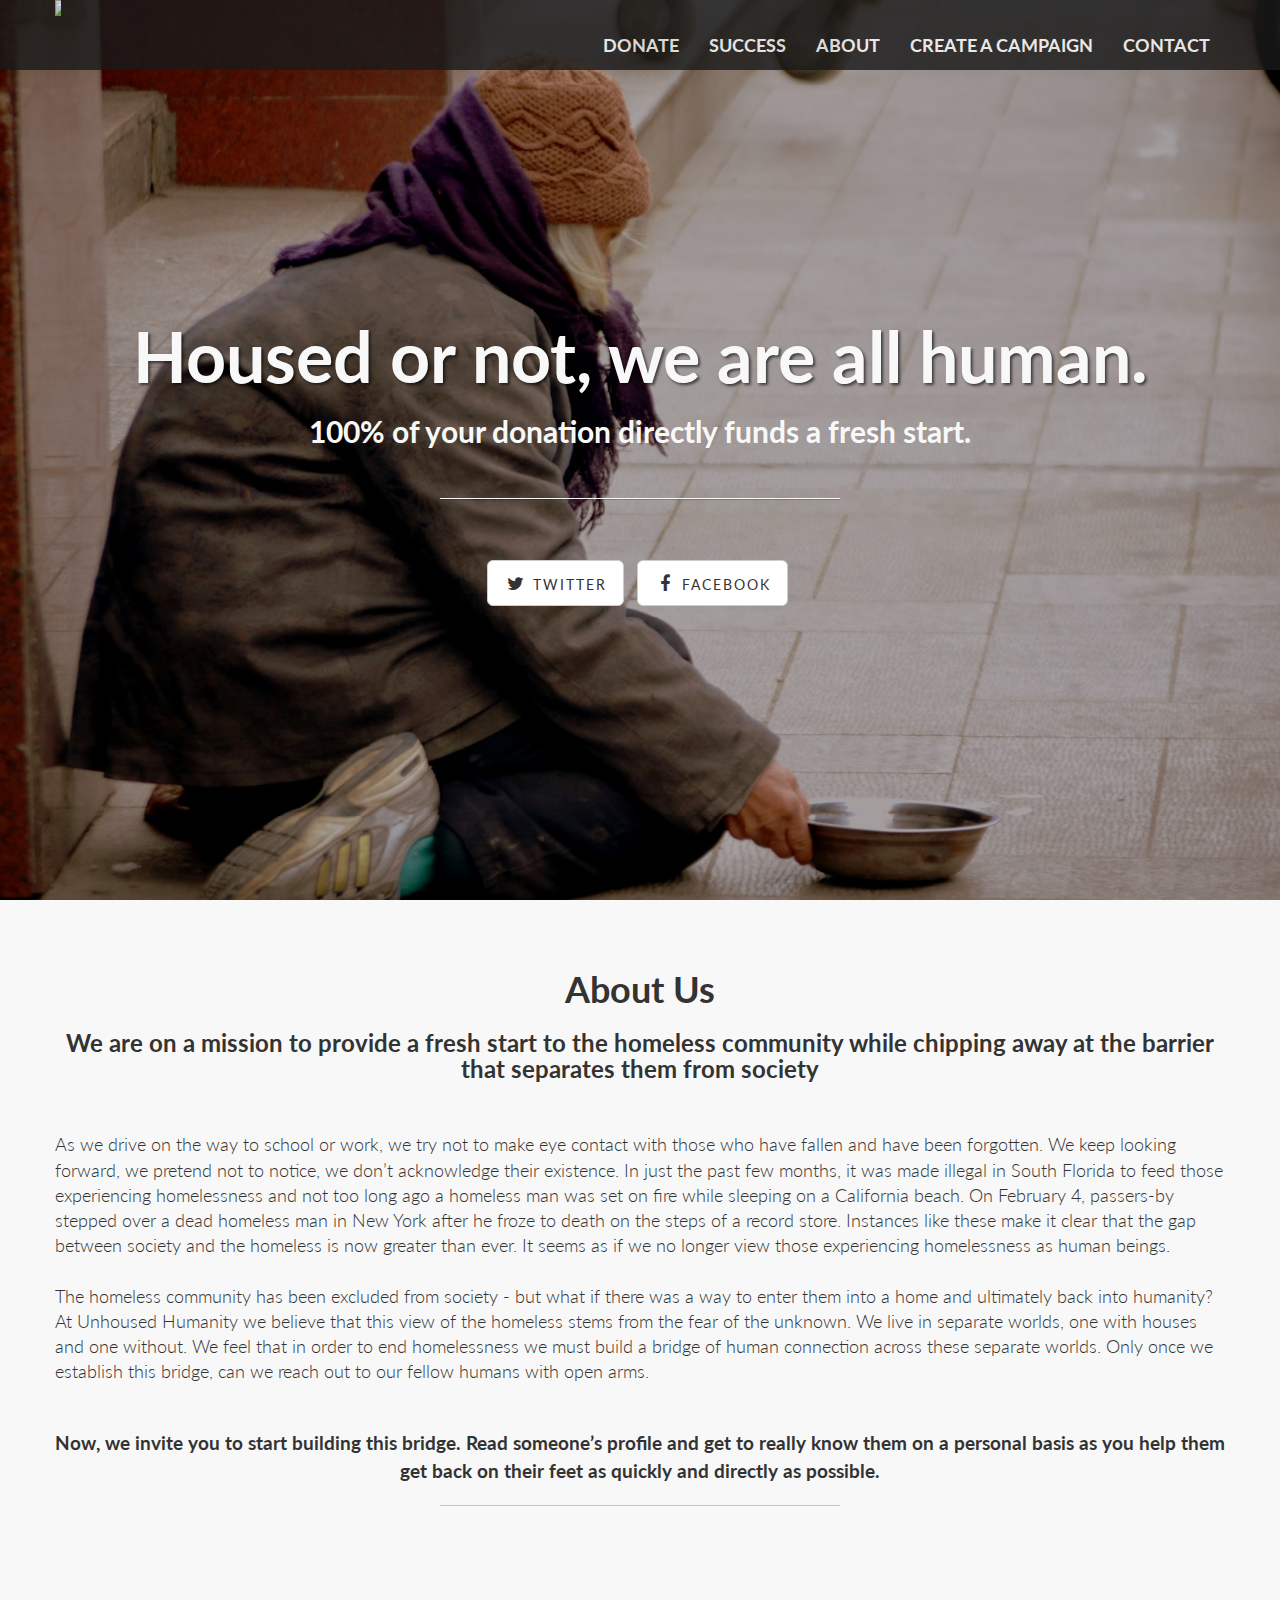
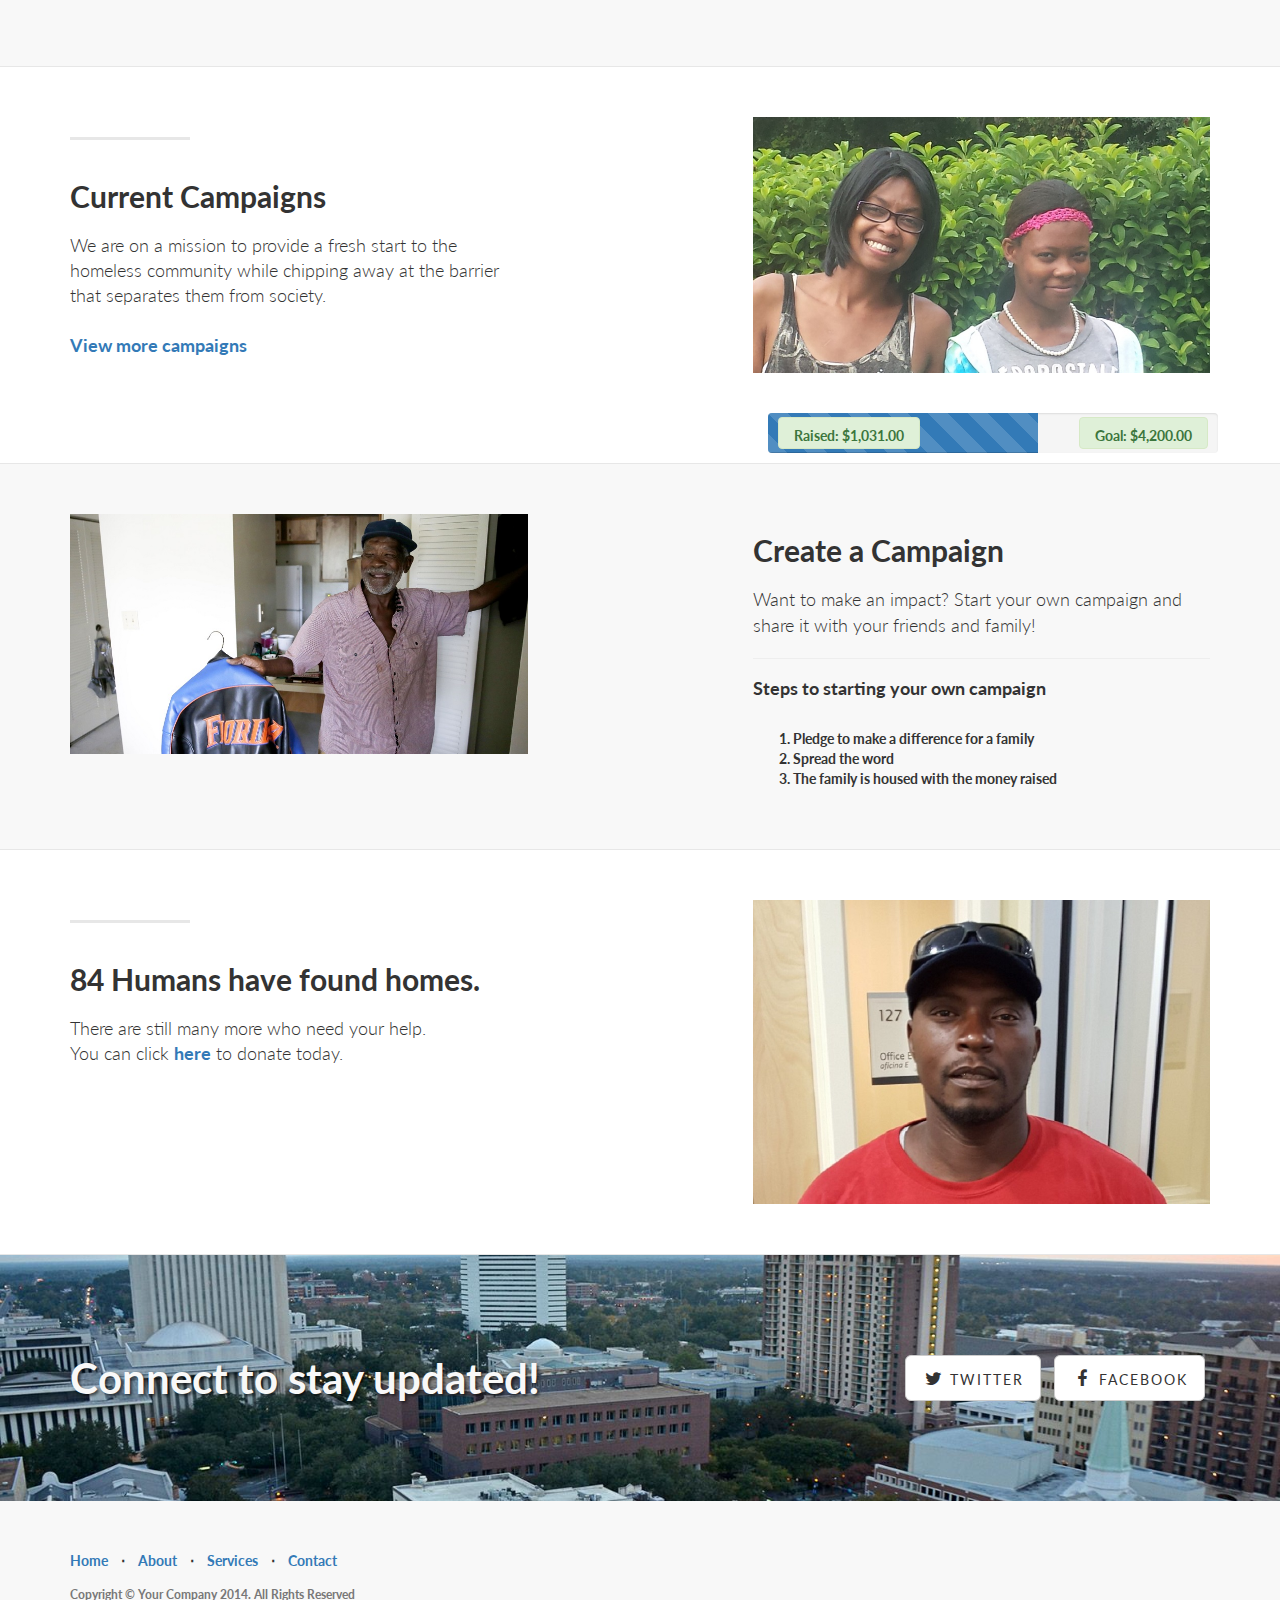
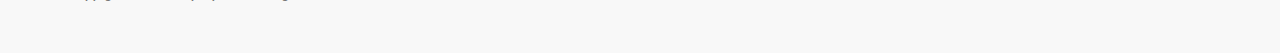
==== index.html @ 98290206 "added success stories page" ====
<!DOCTYPE html>
<html lang="en">

<head>

    <meta charset="utf-8">
    <meta http-equiv="X-UA-Compatible" content="IE=edge">
    <meta name="viewport" content="width=device-width, initial-scale=1">
    <meta name="description" content="">
    <meta name="author" content="">

    <title>Unhoused Humanity</title>
	<link rel="icon" type="image/png" href="img/unhousedlogo.png">
    <!-- Bootstrap Core CSS -->
    <link href="css/bootstrap.min.css" rel="stylesheet">

    <!-- Custom CSS -->
    <link href="css/landing-page.css" rel="stylesheet">

    <!-- Custom Fonts -->
    <link href="font-awesome/css/font-awesome.min.css" rel="stylesheet" type="text/css">
    <link href="http://fonts.googleapis.com/css?family=Lato:300,400,700,300italic,400italic,700italic" rel="stylesheet" type="text/css">

    <!-- HTML5 Shim and Respond.js IE8 support of HTML5 elements and media queries -->
    <!-- WARNING: Respond.js doesn't work if you view the page via file:// -->
    <!--[if lt IE 9]>
        <script src="https://oss.maxcdn.com/libs/html5shiv/3.7.0/html5shiv.js"></script>
        <script src="https://oss.maxcdn.com/libs/respond.js/1.4.2/respond.min.js"></script>
    <![endif]-->

</head>

<body>

	<!-- Navigation -->
    <nav class="navbar navbar-default navbar-fixed-top topnav" role="navigation">
        <div class="container topnav">
            <!-- Brand and toggle get grouped for better mobile display -->
            <div class="navbar-header">
                <button type="button" class="navbar-toggle" data-toggle="collapse" data-target="#bs-example-navbar-collapse-1">
                    <span class="sr-only">Toggle navigation</span>
                    <span class="icon-bar"></span>
                    <span class="icon-bar"></span>
                    <span class="icon-bar"></span>
                </button>
                <a class="navbar-brand topnav" href="index.html"><img src="http://static1.squarespace.com/static/54d7d32be4b0ff7e52fd380f/t/564947a6e4b08e2c06f5555e/1459291322052/?format=400w" width="40%" height="auto"/></a>
            </div>
            <!-- Collect the nav links, forms, and other content for toggling -->
            <div class="collapse navbar-collapse" id="bs-example-navbar-collapse-1">
                <ul class="nav navbar-nav navbar-right">
                    <li>
                        <a href="NFPform.html" target="_blank">DONATE</a>
                    </li>
					<li>
                        <a href="successstories.html">SUCCESS</a>
                    </li>
					<li>
                        <a href="#about">ABOUT</a>
                    </li>
                    <li>
                        <a href="#campaigns">CREATE A CAMPAIGN</a>
                    </li>
                    <li>
                        <a href="#contact">CONTACT</a>
                    </li>
                </ul>
            </div>
            <!-- /.navbar-collapse -->
        </div>
        <!-- /.container -->
    </nav>

    <!-- Header -->
    <div class="intro-header">
        <div class="container">

            <div class="row">
                <div class="col-lg-12">
                    <div class="intro-message"><br /><br />
                        <h1>Housed or not, we are all human.</h1>
						<h2>100% of your donation directly funds a fresh start.
                        </h2>
						<br />
                        <hr class="intro-divider"><br /><br />
                        <ul class="list-inline intro-social-buttons">
                            <li>
                                <a href="https://twitter.com/unhousedhumans" target="_blank" class="btn btn-default btn-lg"><i class="fa fa-twitter fa-fw"></i> <span class="network-name">Twitter</span></a>
                            </li>
                            <li>
                                <a href="https://www.facebook.com/unhousedhumanity" target="_blank" class="btn btn-default btn-lg"><i class="fa fa-facebook fa-fw"></i> <span class="network-name">Facebook</span></a>
                            </li>

                        </ul>
                    </div>
                </div>
            </div>

        </div>
        <!-- /.container -->

    </div>
    <!-- /.intro-header -->

    <!-- Page Content -->

	<section id="about">
	<div class="content-section-a">
		<div class="container">
			<div class="row">
				<center>
						<h1 class="section-heading">About Us</h1>

							<h3>We are on a mission to provide a fresh start to the homeless community while chipping away at the barrier that separates them from society</h3>
				</center>
						<br /><br />
						<p class="lead">
						As we drive on the way to school or work, we try not to make eye contact with those who have fallen and have been forgotten. We keep looking forward, we pretend not to notice, we don’t acknowledge their existence.

						 In just the past few months, it was made illegal in South Florida to feed those experiencing homelessness and not too long ago a homeless man was set on fire while sleeping on a California beach. On February 4, passers-by stepped over a dead homeless man in New York after he froze to death on the steps of a record store.

						Instances like these make it clear that the gap between society and the homeless is now greater than ever. It seems as if we no longer view those experiencing homelessness as human beings.
						<br /><br />
						The homeless community has been excluded from society - but what if there was a way to enter them into a home and ultimately back into humanity?

						At Unhoused Humanity we believe that this view of the homeless stems from the fear of the unknown. We live in separate worlds, one with houses and one without. We feel that in order to end homelessness we must build a bridge of human connection across these separate worlds. Only once we establish this bridge, can we reach out to our fellow humans with open arms.
						<br /><br /><center>
						<b style="font-size:19px;">Now, we invite you to start building this bridge. Read someone’s profile and get to really know them on a personal basis as you help them get back on their feet as quickly and directly as possible.</b>
						<hr class="intro-divider"><br /><br />
					</p>
			<br /><br />
			</div>
		</div>
	</div>
	</section>


    <div class="content-section-b">
        <div class="container">
            <div class="row">
                <div class="col-lg-5 col-sm-6">
                    <hr class="section-heading-spacer">
                    <div class="clearfix"></div>
                    <h2 class="section-heading">Current Campaigns</h2>
                    <p class="lead">We are on a mission to provide a fresh start to the homeless community while chipping away at the barrier that separates them from society. <a href="http://unhousedhumanity.tumblr.com/" target="_blank"><br><br><b>View more campaigns</b></a></p>
                </div>
                <div class="col-lg-5 col-lg-offset-2 col-sm-6">
					<!-- progress bar -->
                    <img class="img-responsive" src="img/daughter.jpg" alt="">
					<br> <br>
					<div class="container">
					<div class="progress progress-striped active">

					  <p class="alert alert-success raised"><strong>Raised: $1,031.00</strong></p>

					  <p class="alert alert-success goal"><strong>Goal: $4,200.00</strong></p>

					  <div class="progress-bar" role="progressbar" aria-valuenow="60" aria-valuemin="0" aria-valuemax="100" style="width: 60%;">
						<span class="sr-only">60% Complete</span>
					  </div>
					</div>
					</div>
					<!-- end progress bar -->

                </div>
            </div>

        </div>
        <!-- /.container -->

    </div>
    <!-- /.content-section-a -->

  <section id="campaigns">

    <div class="content-section-a">

        <div class="container">

            <div class="row">
                <div class="col-lg-5 col-lg-offset-1 col-sm-push-6  col-sm-6">
                    <div class="clearfix"></div>
                    <h2 class="section-heading">Create a Campaign</h2>
                    <p class="lead">Want to make an impact?  Start your own campaign and share it with your friends and family!</p>
                    <hr>
                    <h4> Steps to starting your own campaign</h4>
                      <br />
                    <ol>
                      <li>
                        Pledge to make a difference for a family
                      </li>
                      <li>
                        Spread the word
                      </li>
                      <li>
                        The family is housed with the money raised
                      </li>
                    </ol>

                </div>
                <div class="col-lg-5 col-sm-pull-6  col-sm-6">
                    <img class="img-responsive" src="img/unhoused.jpg" alt="" width="100%">
                </div>
            </div>

        </div>
        <!-- /.container -->

    </div>
    <!-- /.content-section-b -->

  </section>

    <div class="content-section-b">

        <div class="container">

            <div class="row">
                <div class="col-lg-5 col-sm-6">
                    <hr class="section-heading-spacer">
                    <div class="clearfix"></div>
                    <h2 class="section-heading">84 Humans have found homes.</h2>
                    <p class="lead">There are still many more who need your help. <br> You can click <a href="NFPform.html" target="_blank"><b>here</b></a> to donate today. </a></p>
                </div>
                <div class="col-lg-5 col-lg-offset-2 col-sm-6">
                    <img class="img-responsive" src="img/mike.jpg" alt="">
                </div>
            </div>

        </div>
        <!-- /.container -->

    </div>
    <!-- /.content-section-a -->

	<a  name="contact"></a>
    <div class="banner">

        <div class="container">

            <div class="row">
                <div class="col-lg-6">
                    <h2>Connect to stay updated!</h2>
                </div>
                <div class="col-lg-6">
                    <ul class="list-inline banner-social-buttons">
                        <li>
                            <a href="https://twitter.com/unhousedhumans" target="_blank" class="btn btn-default btn-lg"><i class="fa fa-twitter fa-fw"></i> <span class="network-name">Twitter</span></a>
                        </li>
                        <li>
                            <a href="https://www.facebook.com/unhousedhumanity" target="_blank" class="btn btn-default btn-lg"><i class="fa fa-facebook fa-fw"></i> <span class="network-name">Facebook</span></a>
                        </li>

                    </ul>
                </div>
            </div>

        </div>
        <!-- /.container -->

    </div>
    <!-- /.banner -->

    <!-- Footer -->
    <footer>
        <div class="container">
            <div class="row">
                <div class="col-lg-12">
                    <ul class="list-inline">
                        <li>
                            <a href="#">Home</a>
                        </li>
                        <li class="footer-menu-divider">&sdot;</li>
                        <li>
                            <a href="#about">About</a>
                        </li>
                        <li class="footer-menu-divider">&sdot;</li>
                        <li>
                            <a href="#services">Services</a>
                        </li>
                        <li class="footer-menu-divider">&sdot;</li>
                        <li>
                            <a href="#contact">Contact</a>
                        </li>
                    </ul>
                    <p class="copyright text-muted small">Copyright &copy; Your Company 2014. All Rights Reserved</p>
                </div>
            </div>
        </div>
    </footer>

    <!-- jQuery -->
    <script src="js/jquery.js"></script>

    <!-- Bootstrap Core JavaScript -->
    <script src="js/bootstrap.min.js"></script>

</body>

</html>
---- css/landing-page.css ----
/*!
 * Start Bootstrap - Landing Page Bootstrap Theme (http://startbootstrap.com)
 * Code licensed under the Apache License v2.0.
 * For details, see http://www.apache.org/licenses/LICENSE-2.0.
 */

body,
html {
    width: 100%;
    height: 100%;
}

body,
h1,
h2,
h3,
h4,
h5,
h6 {
    font-family: "Lato","Helvetica Neue",Helvetica,Arial,sans-serif;
    font-weight: 700;
}


/* progress bar code */
.progress {
  position: absolute;
  height:40px;
  width: 450px;
}
.raised {
  position:absolute;
  margin: auto;
  line-height: 5px;
  box-sizing: border-box;
  height:10px;
  left:10px;
  top:4px;
}
.goal {
  position:absolute;
  margin: auto;
  line-height: 5px;
  box-sizing: border-box;
  height: 10px;
  right:10px;
  top:4px;
}
/*end progress bar code*/

.navbar-default {
    background-color: #1A1A1A !important;
    border-color: #1A1A1A !important;
    height: 70px !important;
	margin-bottom: 30px;
	opacity: .8;
	color: #fff;
	text-transform: uppercase;
}

.navbar-brand {
    float: left;
    height: 50px;
    padding: 0px !important;
    font-size: 18px;
    line-height: 20px;
}

.navbar-default .navbar-nav>li>a {
    color: #fff;
	font-size: 18px;
	margin-top: 20px;
}

.topnav {
    font-size: 14px;
}

.lead {
    font-size: 18px;
    font-weight: 300;
}

.intro-header {
    padding-top: 50px; /* If you're making other pages, make sure there is 50px of padding to make sure the navbar doesn't overlap content! */
    padding-bottom: 50px;
    text-align: center;
    color: #f8f8f8;
	/*width: 100% !important;*/
	height: 100%;
	background: url('../img/unhousedintro.png') no-repeat center center;
    background-size: 110%;
}


.intro-message {
    position: relative;
    padding-top: 20%;
    padding-bottom: 20%;
}

.intro-message > h1 {
    margin: 0;
    text-shadow: 2px 2px 3px rgba(0,0,0,0.6);
    font-size: 5em;
}

.intro-divider {
    width: 400px;
    border-top: 1px solid #f8f8f8;
    border-bottom: 1px solid rgba(0,0,0,0.2);
}

.intro-message > h3 {
    text-shadow: 2px 2px 3px rgba(0,0,0,0.6);
}

@media(max-width:767px) {
    .intro-message {
        padding-bottom: 15%;
    }

    .intro-message > h1 {
        font-size: 3em;
    }

    ul.intro-social-buttons > li {
        display: block;
        margin-bottom: 20px;
        padding: 0;
    }

    ul.intro-social-buttons > li:last-child {
        margin-bottom: 0;
    }

    .intro-divider {
        width: 100%;
    }
}

.network-name {
    text-transform: uppercase;
    font-size: 14px;
    font-weight: 400;
    letter-spacing: 2px;
}

.content-section-a {
    padding: 50px 0;
    background-color: #f8f8f8;
}

.content-section-b {
    padding: 50px 0;
    border-top: 1px solid #e7e7e7;
    border-bottom: 1px solid #e7e7e7;
}

.section-heading {
    margin-bottom: 20px;
}

.section-heading-spacer {
    float: left;
    width: 120px;
    border-top: 3px solid #e7e7e7;
}

.banner {
    padding: 100px 0;
    color: #f8f8f8;
    background: url(../img/love-tallahassee.jpg) no-repeat center center;
    background-size: cover;
}

.banner h2 {
    margin: 0;
    text-shadow: 2px 2px 3px rgba(0,0,0,0.6);
    font-size: 3em;
}

.banner ul {
    margin-bottom: 0;
}

.banner-social-buttons {
    float: right;
    margin-top: 0;
}

@media(max-width:1199px) {
    ul.banner-social-buttons {
        float: left;
        margin-top: 15px;
    }
}

@media(max-width:767px) {
    .banner h2 {
        margin: 0;
        text-shadow: 2px 2px 3px rgba(0,0,0,0.6);
        font-size: 3em;
    }

    ul.banner-social-buttons > li {
        display: block;
        margin-bottom: 20px;
        padding: 0;
    }

    ul.banner-social-buttons > li:last-child {
        margin-bottom: 0;
    }
}

footer {
    padding: 50px 0;
    background-color: #f8f8f8;
}

p.copyright {
    margin: 15px 0 0;
}
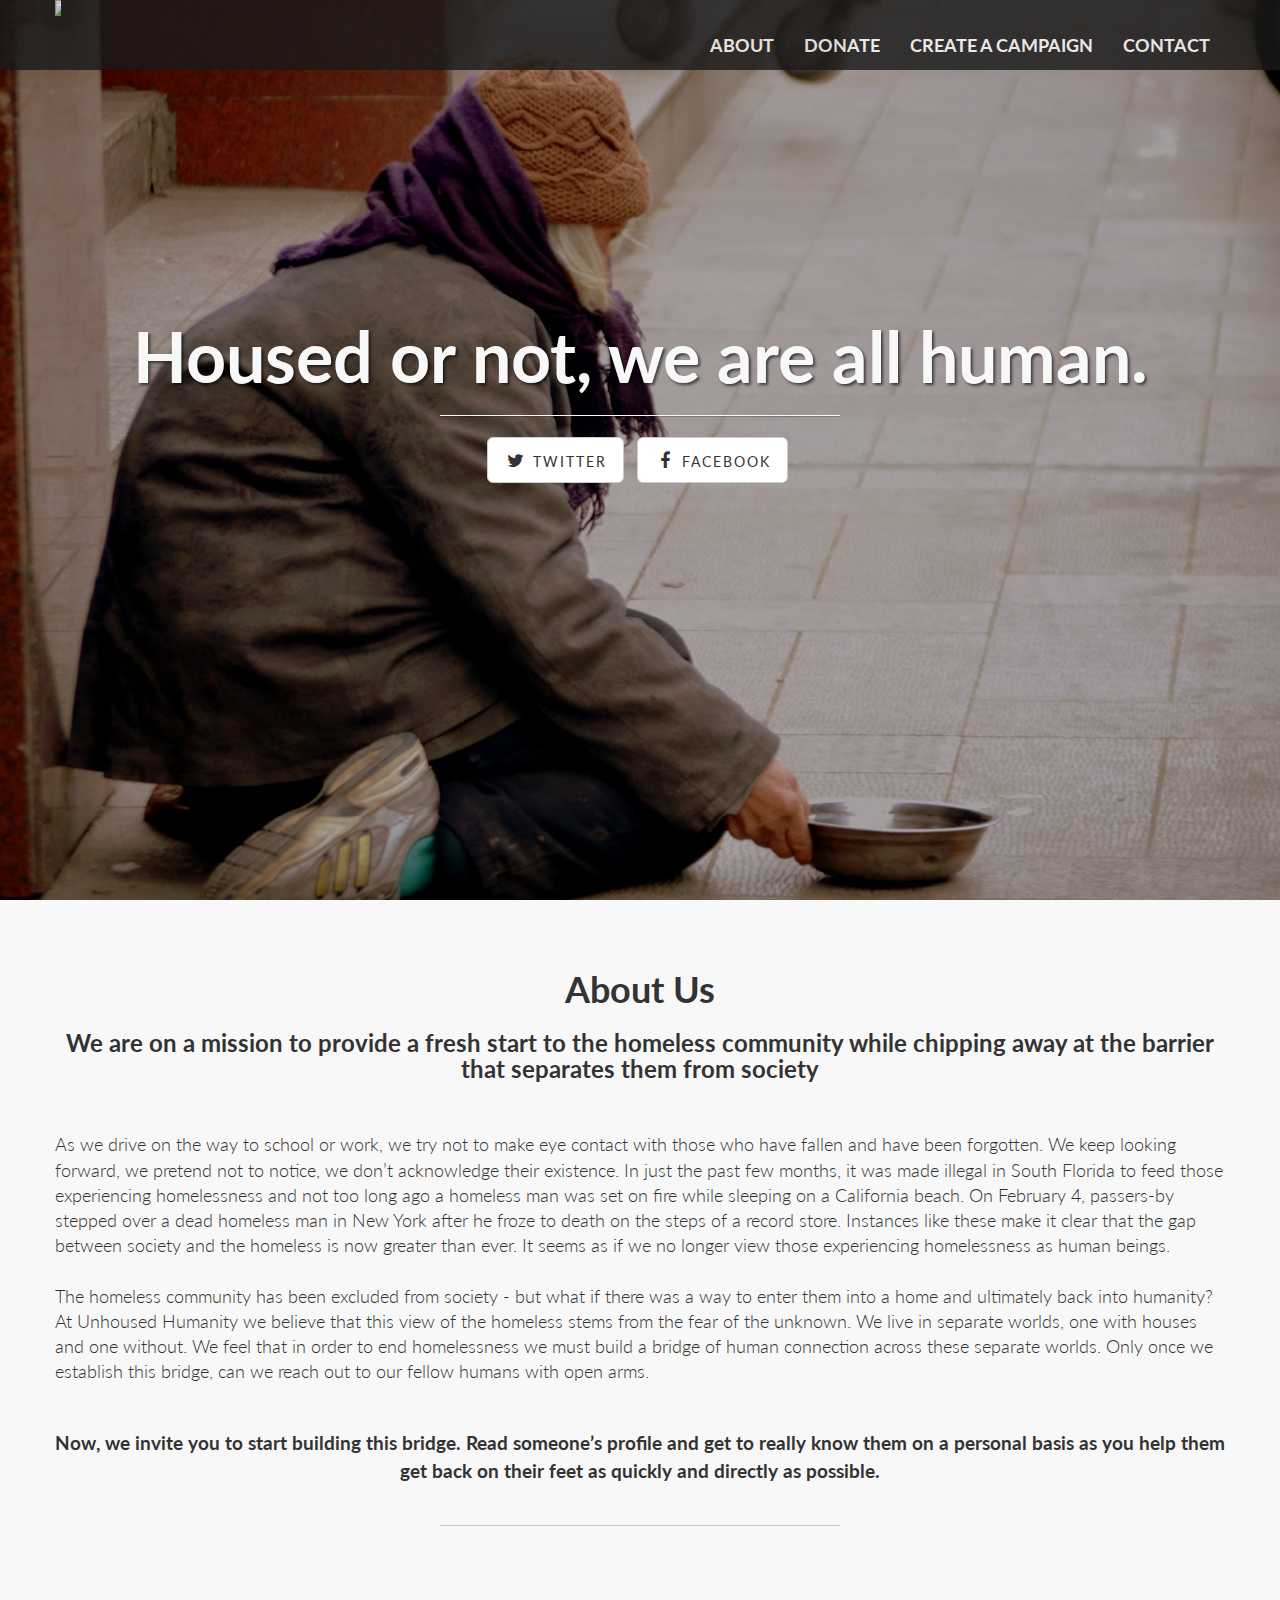
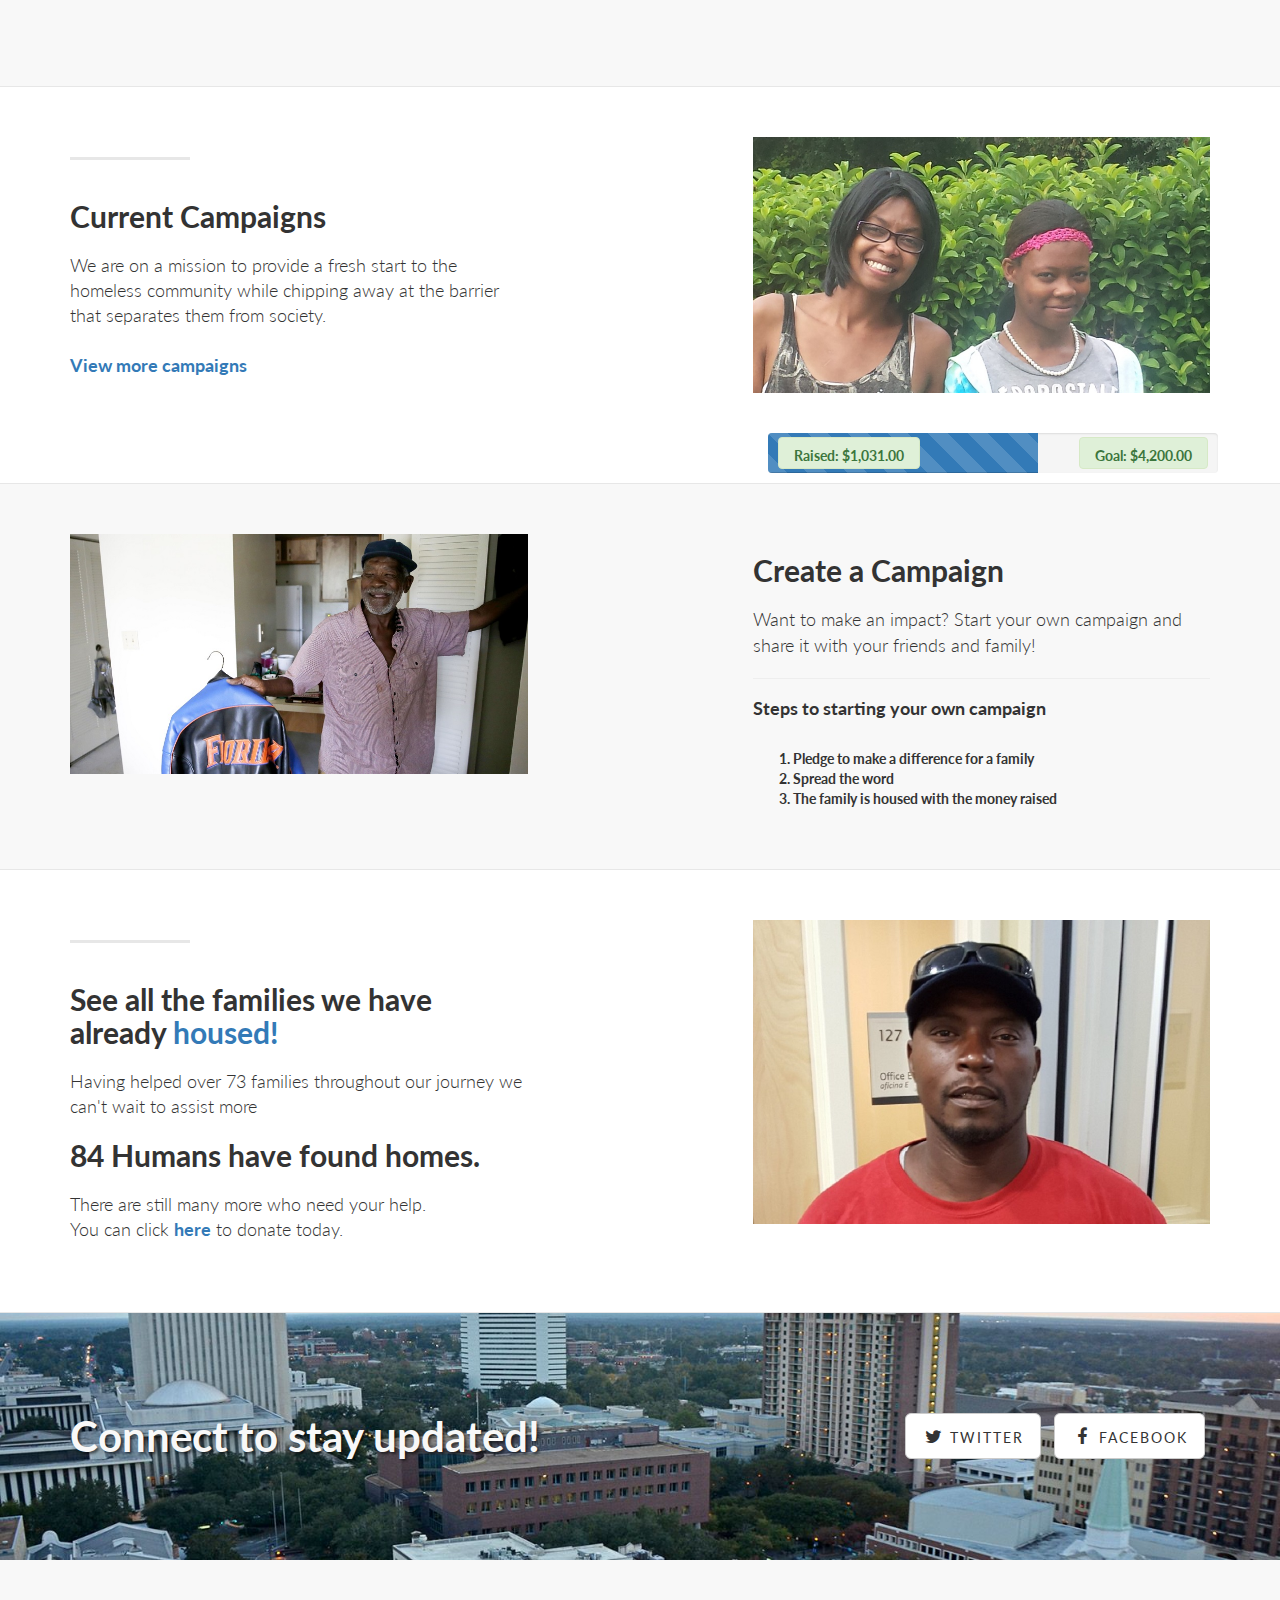
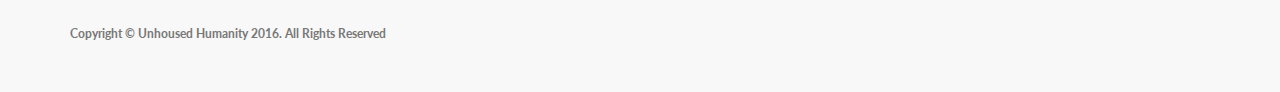
==== commit 52993f49: "commiitttt" ====
--- a/index.html
+++ b/index.html
@@ -32,7 +32,7 @@
 
 <body>
 
-	<!-- Navigation -->
+    <!-- Navigation -->
     <nav class="navbar navbar-default navbar-fixed-top topnav" role="navigation">
         <div class="container topnav">
             <!-- Brand and toggle get grouped for better mobile display -->
@@ -43,20 +43,17 @@
                     <span class="icon-bar"></span>
                     <span class="icon-bar"></span>
                 </button>
-                <a class="navbar-brand topnav" href="index.html"><img src="http://static1.squarespace.com/static/54d7d32be4b0ff7e52fd380f/t/564947a6e4b08e2c06f5555e/1459291322052/?format=400w" width="40%" height="auto"/></a>
+                <a class="navbar-brand topnav" href="#"><img src="http://static1.squarespace.com/static/54d7d32be4b0ff7e52fd380f/t/564947a6e4b08e2c06f5555e/1459291322052/?format=400w" width="40%" height="auto"/></a>
             </div>
             <!-- Collect the nav links, forms, and other content for toggling -->
             <div class="collapse navbar-collapse" id="bs-example-navbar-collapse-1">
                 <ul class="nav navbar-nav navbar-right">
                     <li>
+                        <a href="#about">ABOUT</a>
+                    </li>
+                    <li>
                         <a href="NFPform.html" target="_blank">DONATE</a>
                     </li>
-					<li>
-                        <a href="successstories.html">SUCCESS</a>
-                    </li>
-					<li>
-                        <a href="#about">ABOUT</a>
-                    </li>
                     <li>
                         <a href="#campaigns">CREATE A CAMPAIGN</a>
                     </li>
@@ -69,6 +66,7 @@
         </div>
         <!-- /.container -->
     </nav>
+
 
     <!-- Header -->
     <div class="intro-header">
@@ -78,10 +76,9 @@
                 <div class="col-lg-12">
                     <div class="intro-message"><br /><br />
                         <h1>Housed or not, we are all human.</h1>
-						<h2>100% of your donation directly funds a fresh start.
-                        </h2>
-						<br />
-                        <hr class="intro-divider"><br /><br />
+                        <h3></h3>
+
+                        <hr class="intro-divider">
                         <ul class="list-inline intro-social-buttons">
                             <li>
                                 <a href="https://twitter.com/unhousedhumans" target="_blank" class="btn btn-default btn-lg"><i class="fa fa-twitter fa-fw"></i> <span class="network-name">Twitter</span></a>
@@ -124,8 +121,9 @@
 
 						At Unhoused Humanity we believe that this view of the homeless stems from the fear of the unknown. We live in separate worlds, one with houses and one without. We feel that in order to end homelessness we must build a bridge of human connection across these separate worlds. Only once we establish this bridge, can we reach out to our fellow humans with open arms.
 						<br /><br /><center>
-						<b style="font-size:19px;">Now, we invite you to start building this bridge. Read someone’s profile and get to really know them on a personal basis as you help them get back on their feet as quickly and directly as possible.</b>
+						<b style="font-size:19px;">Now, we invite you to start building this bridge. Read someone’s profile and get to really know them on a personal basis as you help them get back on their feet as quickly and directly as possible.</b><br /><br />
 						<hr class="intro-divider"><br /><br />
+
 					</p>
 			<br /><br />
 			</div>
@@ -218,6 +216,8 @@
                 <div class="col-lg-5 col-sm-6">
                     <hr class="section-heading-spacer">
                     <div class="clearfix"></div>
+                    <h2 class="section-heading">See all the families we have already <a href="funded_page/index.html" <b> housed!</b></a></h2>
+                    <p class="lead"> Having helped over 73 families throughout our journey we can't wait to assist more</p>
                     <h2 class="section-heading">84 Humans have found homes.</h2>
                     <p class="lead">There are still many more who need your help. <br> You can click <a href="NFPform.html" target="_blank"><b>here</b></a> to donate today. </a></p>
                 </div>
@@ -265,24 +265,8 @@
         <div class="container">
             <div class="row">
                 <div class="col-lg-12">
-                    <ul class="list-inline">
-                        <li>
-                            <a href="#">Home</a>
-                        </li>
-                        <li class="footer-menu-divider">&sdot;</li>
-                        <li>
-                            <a href="#about">About</a>
-                        </li>
-                        <li class="footer-menu-divider">&sdot;</li>
-                        <li>
-                            <a href="#services">Services</a>
-                        </li>
-                        <li class="footer-menu-divider">&sdot;</li>
-                        <li>
-                            <a href="#contact">Contact</a>
-                        </li>
-                    </ul>
-                    <p class="copyright text-muted small">Copyright &copy; Your Company 2014. All Rights Reserved</p>
+                    
+                    <p class="copyright text-muted small">Copyright &copy; Unhoused Humanity 2016. All Rights Reserved</p>
                 </div>
             </div>
         </div>
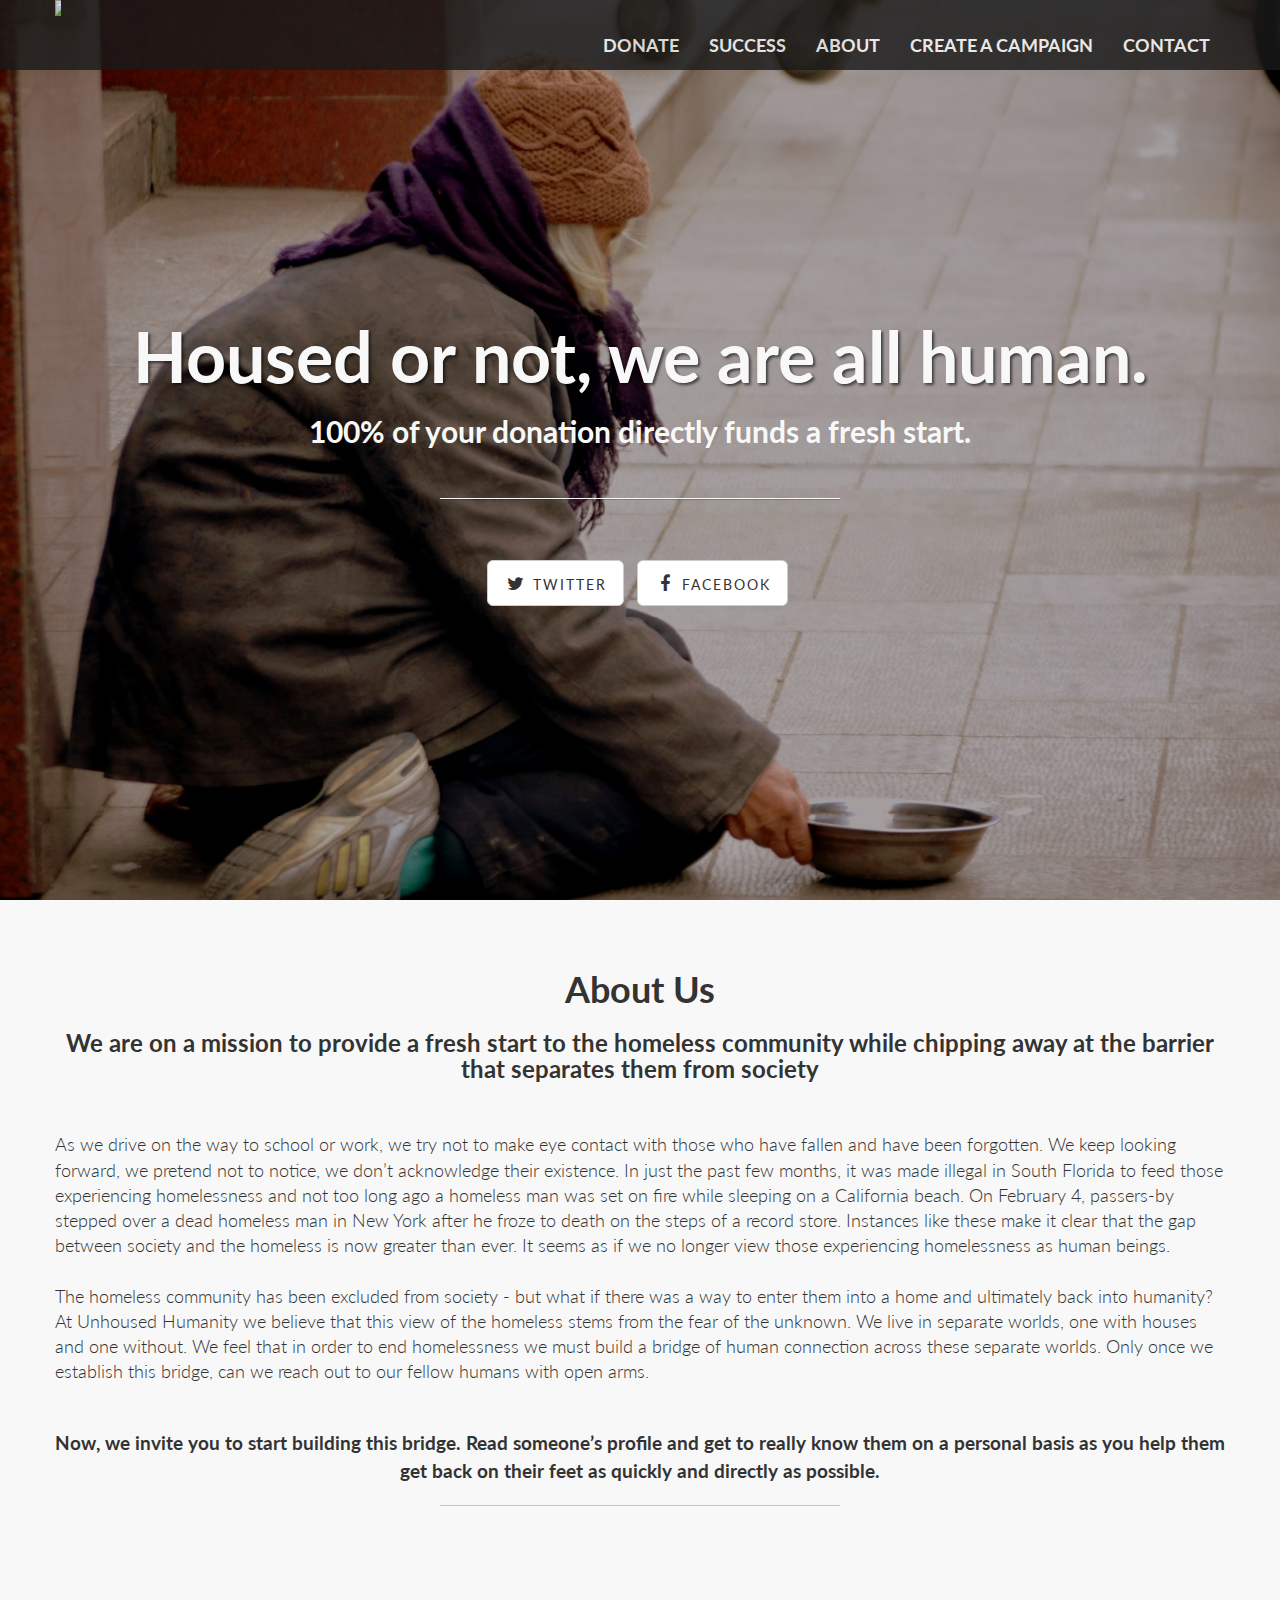
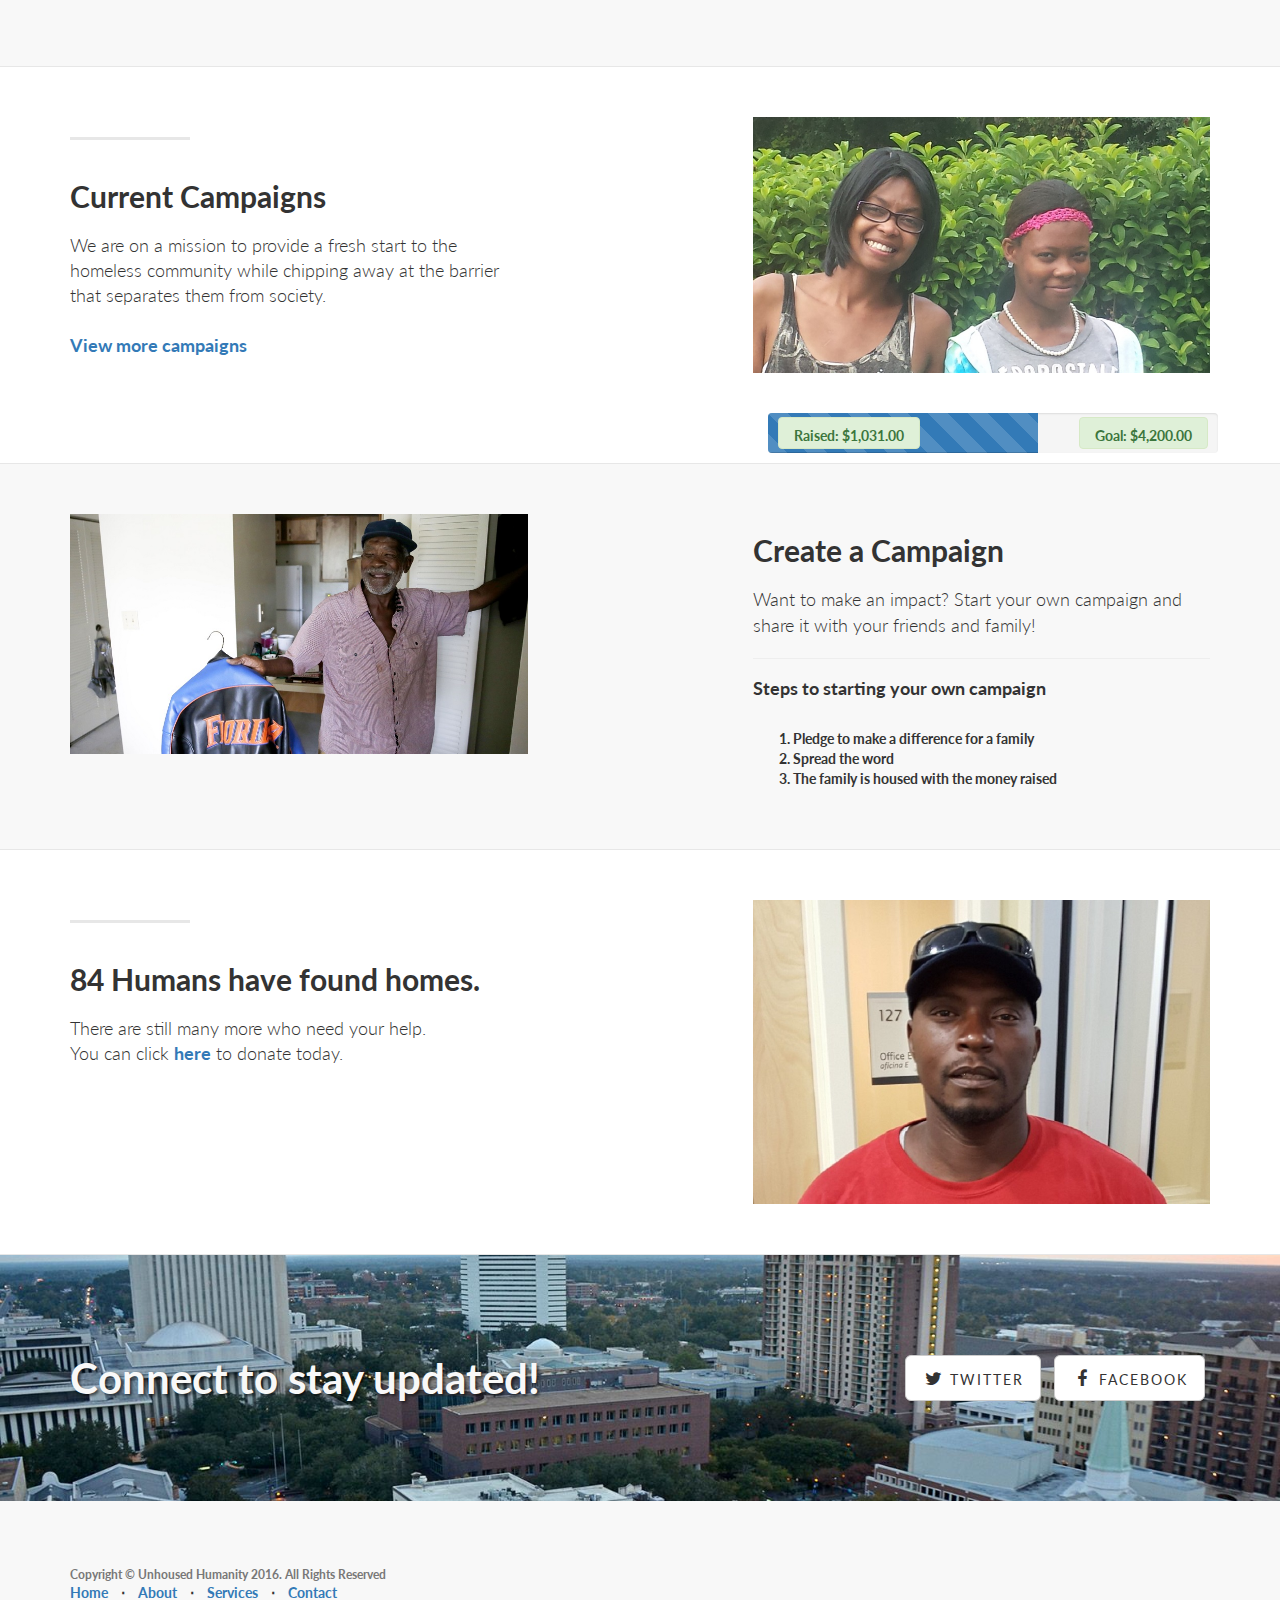
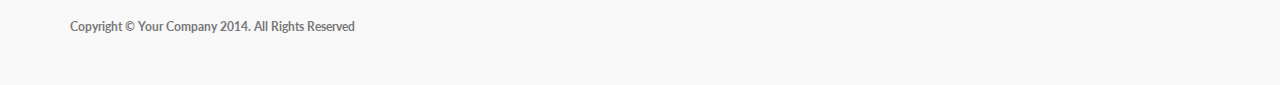
==== commit 6bb8becb: "commiittt" ====
--- a/index.html
+++ b/index.html
@@ -32,7 +32,7 @@
 
 <body>
 
-    <!-- Navigation -->
+	<!-- Navigation -->
     <nav class="navbar navbar-default navbar-fixed-top topnav" role="navigation">
         <div class="container topnav">
             <!-- Brand and toggle get grouped for better mobile display -->
@@ -43,16 +43,19 @@
                     <span class="icon-bar"></span>
                     <span class="icon-bar"></span>
                 </button>
-                <a class="navbar-brand topnav" href="#"><img src="http://static1.squarespace.com/static/54d7d32be4b0ff7e52fd380f/t/564947a6e4b08e2c06f5555e/1459291322052/?format=400w" width="40%" height="auto"/></a>
+                <a class="navbar-brand topnav" href="index.html"><img src="http://static1.squarespace.com/static/54d7d32be4b0ff7e52fd380f/t/564947a6e4b08e2c06f5555e/1459291322052/?format=400w" width="40%" height="auto"/></a>
             </div>
             <!-- Collect the nav links, forms, and other content for toggling -->
             <div class="collapse navbar-collapse" id="bs-example-navbar-collapse-1">
                 <ul class="nav navbar-nav navbar-right">
                     <li>
+                        <a href="NFPform.html" target="_blank">DONATE</a>
+                    </li>
+					<li>
+                        <a href="successstories.html">SUCCESS</a>
+                    </li>
+					<li>
                         <a href="#about">ABOUT</a>
-                    </li>
-                    <li>
-                        <a href="NFPform.html" target="_blank">DONATE</a>
                     </li>
                     <li>
                         <a href="#campaigns">CREATE A CAMPAIGN</a>
@@ -66,7 +69,6 @@
         </div>
         <!-- /.container -->
     </nav>
-
 
     <!-- Header -->
     <div class="intro-header">
@@ -76,9 +78,10 @@
                 <div class="col-lg-12">
                     <div class="intro-message"><br /><br />
                         <h1>Housed or not, we are all human.</h1>
-                        <h3></h3>
-
-                        <hr class="intro-divider">
+						<h2>100% of your donation directly funds a fresh start.
+                        </h2>
+						<br />
+                        <hr class="intro-divider"><br /><br />
                         <ul class="list-inline intro-social-buttons">
                             <li>
                                 <a href="https://twitter.com/unhousedhumans" target="_blank" class="btn btn-default btn-lg"><i class="fa fa-twitter fa-fw"></i> <span class="network-name">Twitter</span></a>
@@ -121,9 +124,8 @@
 
 						At Unhoused Humanity we believe that this view of the homeless stems from the fear of the unknown. We live in separate worlds, one with houses and one without. We feel that in order to end homelessness we must build a bridge of human connection across these separate worlds. Only once we establish this bridge, can we reach out to our fellow humans with open arms.
 						<br /><br /><center>
-						<b style="font-size:19px;">Now, we invite you to start building this bridge. Read someone’s profile and get to really know them on a personal basis as you help them get back on their feet as quickly and directly as possible.</b><br /><br />
+						<b style="font-size:19px;">Now, we invite you to start building this bridge. Read someone’s profile and get to really know them on a personal basis as you help them get back on their feet as quickly and directly as possible.</b>
 						<hr class="intro-divider"><br /><br />
-
 					</p>
 			<br /><br />
 			</div>
@@ -216,8 +218,6 @@
                 <div class="col-lg-5 col-sm-6">
                     <hr class="section-heading-spacer">
                     <div class="clearfix"></div>
-                    <h2 class="section-heading">See all the families we have already <a href="funded_page/index.html" <b> housed!</b></a></h2>
-                    <p class="lead"> Having helped over 73 families throughout our journey we can't wait to assist more</p>
                     <h2 class="section-heading">84 Humans have found homes.</h2>
                     <p class="lead">There are still many more who need your help. <br> You can click <a href="NFPform.html" target="_blank"><b>here</b></a> to donate today. </a></p>
                 </div>
@@ -265,8 +265,26 @@
         <div class="container">
             <div class="row">
                 <div class="col-lg-12">
-                    
+
                     <p class="copyright text-muted small">Copyright &copy; Unhoused Humanity 2016. All Rights Reserved</p>
+                    <ul class="list-inline">
+                        <li>
+                            <a href="#">Home</a>
+                        </li>
+                        <li class="footer-menu-divider">&sdot;</li>
+                        <li>
+                            <a href="#about">About</a>
+                        </li>
+                        <li class="footer-menu-divider">&sdot;</li>
+                        <li>
+                            <a href="#services">Services</a>
+                        </li>
+                        <li class="footer-menu-divider">&sdot;</li>
+                        <li>
+                            <a href="#contact">Contact</a>
+                        </li>
+                    </ul>
+                    <p class="copyright text-muted small">Copyright &copy; Your Company 2014. All Rights Reserved</p>
                 </div>
             </div>
         </div>
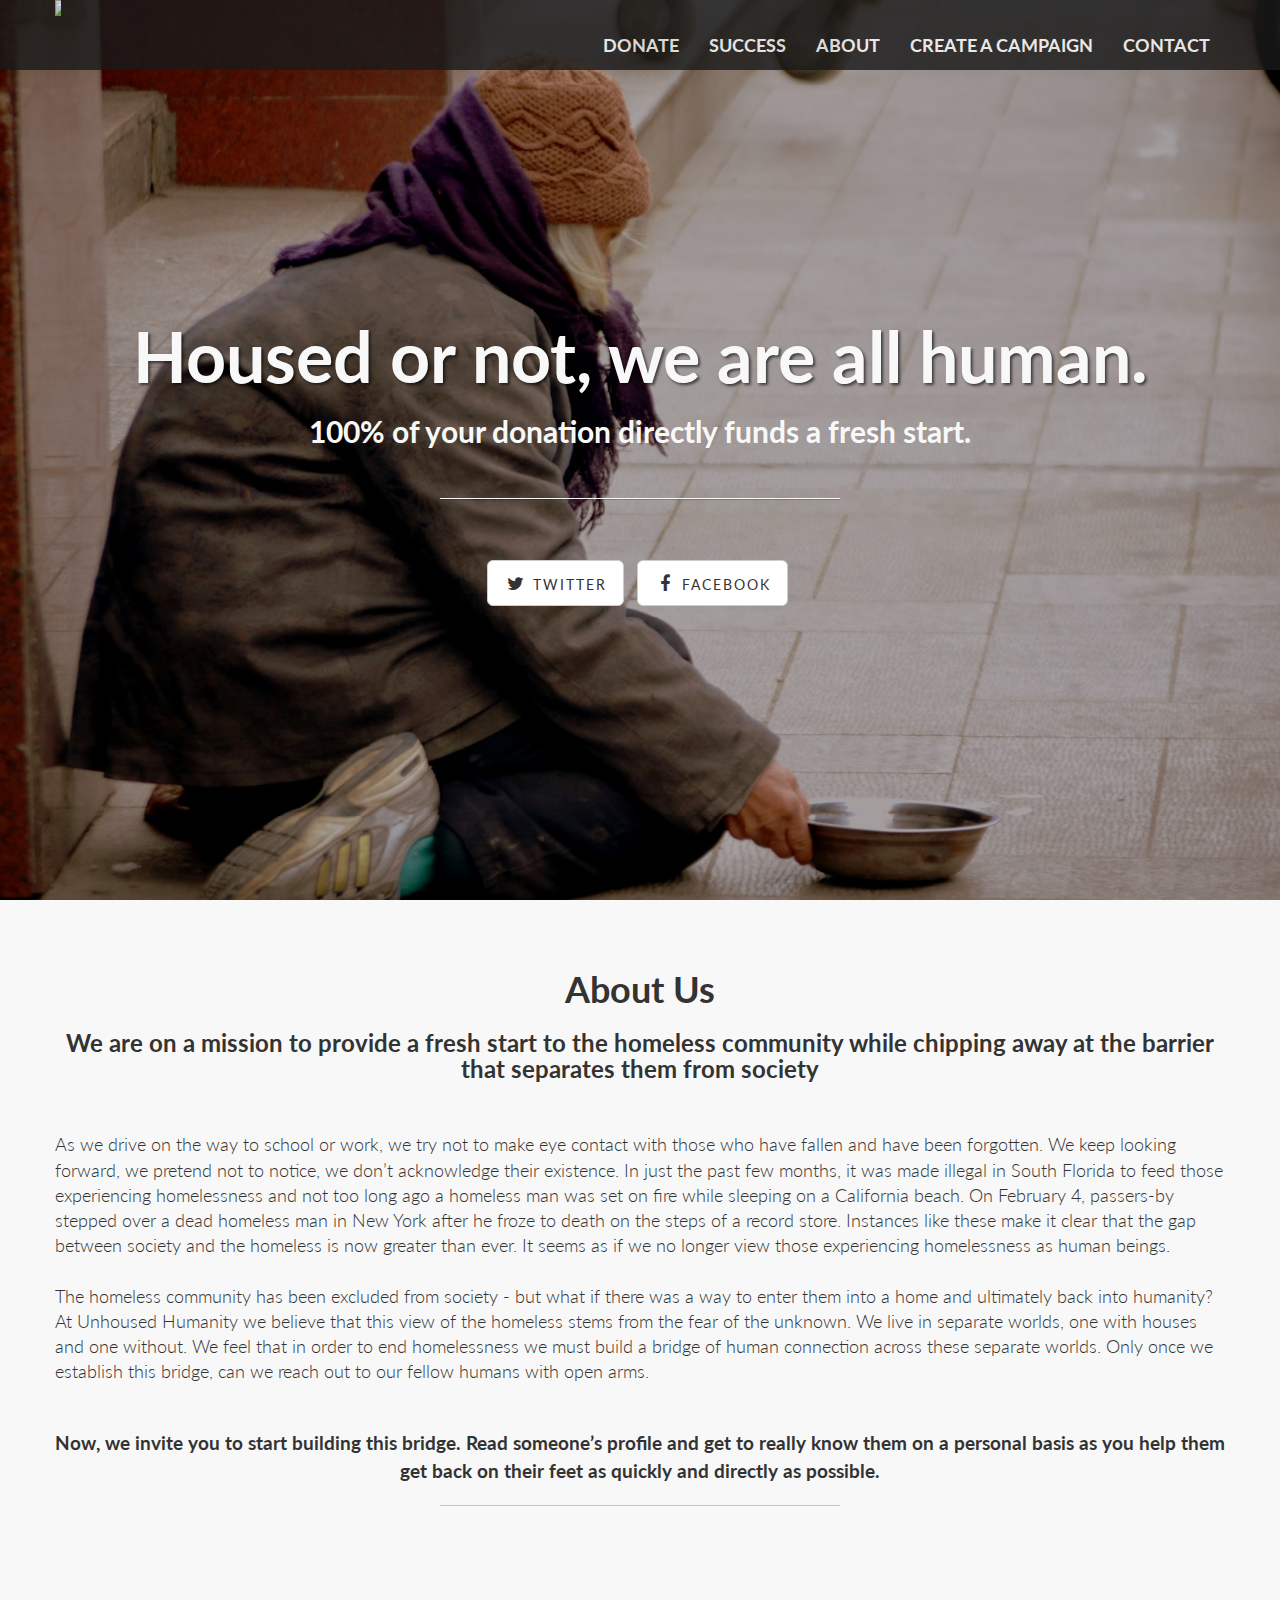
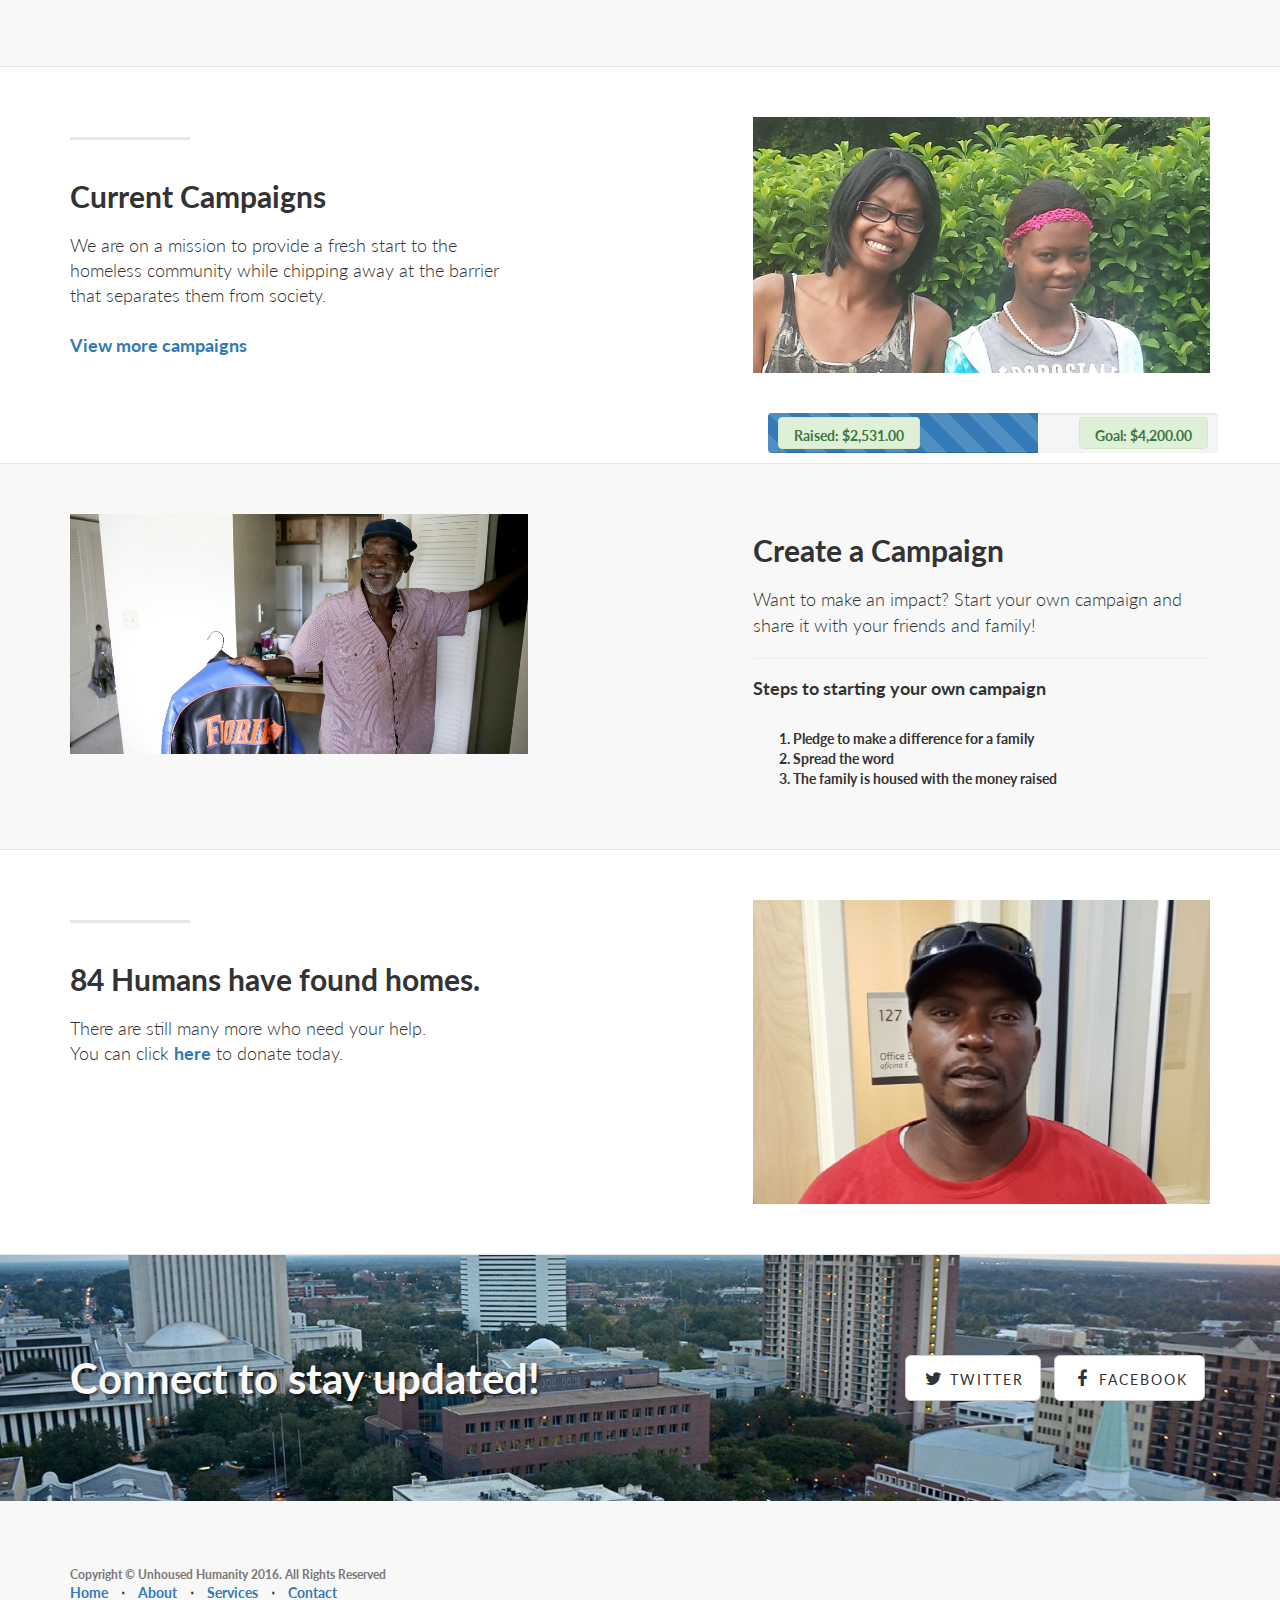
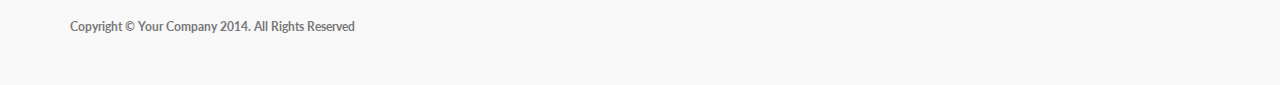
==== commit 8ac5ede1: "change progress bar amount" ====
--- a/index.html
+++ b/index.html
@@ -150,7 +150,7 @@
 					<div class="container">
 					<div class="progress progress-striped active">
 
-					  <p class="alert alert-success raised"><strong>Raised: $1,031.00</strong></p>
+					  <p class="alert alert-success raised"><strong>Raised: $2,531.00</strong></p>
 
 					  <p class="alert alert-success goal"><strong>Goal: $4,200.00</strong></p>
 
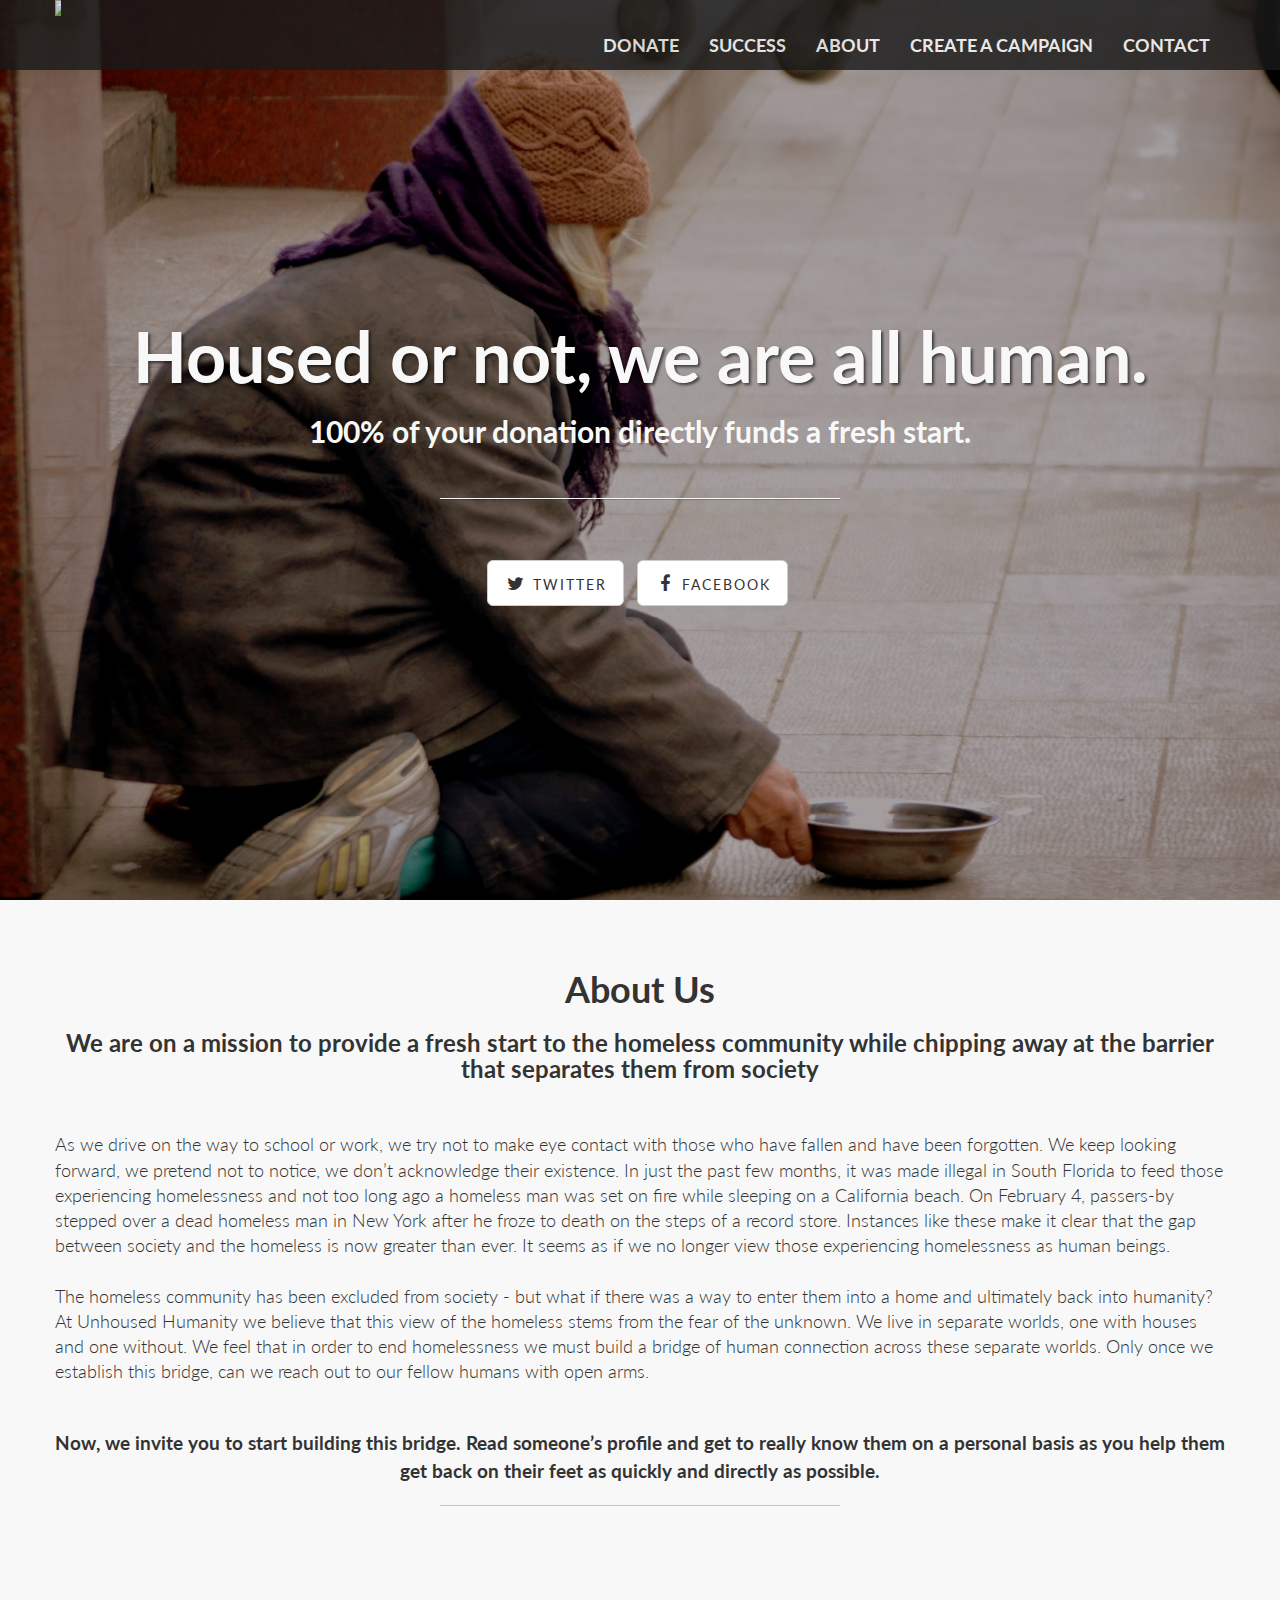
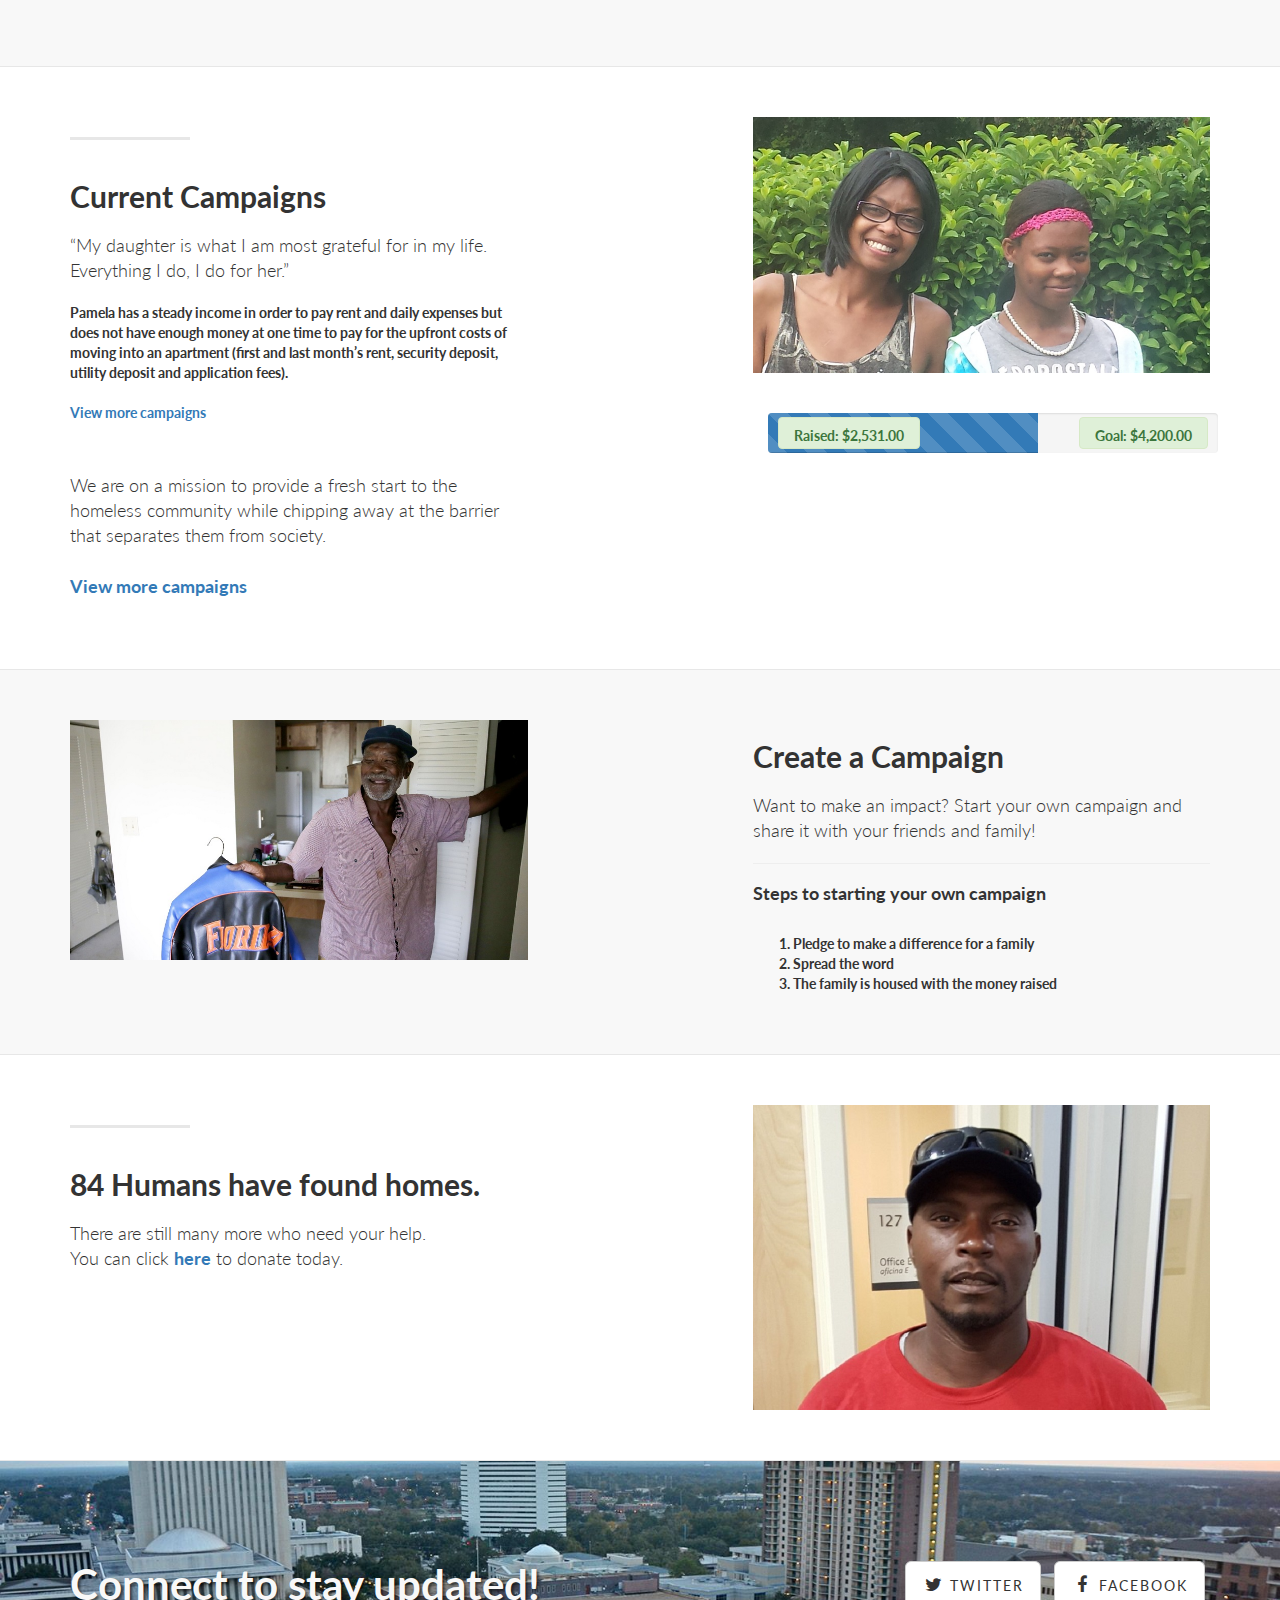
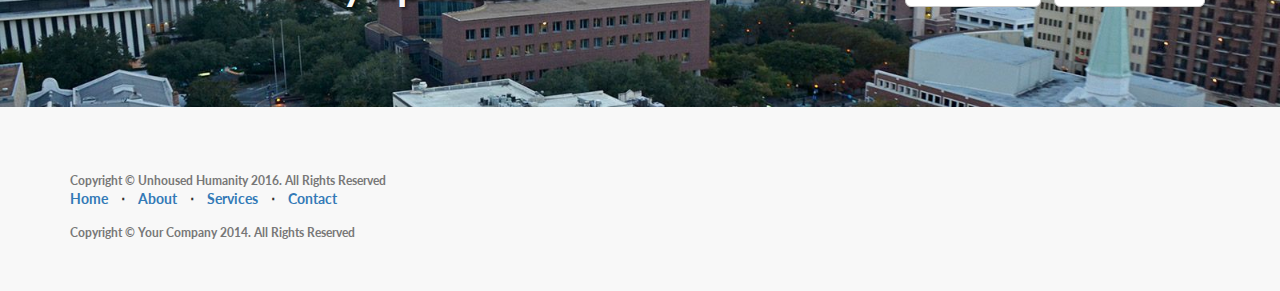
==== commit 923797a8: "added girls story" ====
--- a/index.html
+++ b/index.html
@@ -141,6 +141,10 @@
                     <hr class="section-heading-spacer">
                     <div class="clearfix"></div>
                     <h2 class="section-heading">Current Campaigns</h2>
+					 <p class="lead">“My daughter is what I am most grateful for in my life. Everything I do, I do for her.”
+<p>
+Pamela has a steady income in order to pay rent and daily expenses but does not have enough money at one time to pay for the upfront costs of moving into an apartment (first and last month’s rent, security deposit, utility deposit and application fees).  <a href="http://unhousedhumanity.tumblr.com/" target="_blank"><br><br><b>View more campaigns</b></a></p>
+</p><br><br>
                     <p class="lead">We are on a mission to provide a fresh start to the homeless community while chipping away at the barrier that separates them from society. <a href="http://unhousedhumanity.tumblr.com/" target="_blank"><br><br><b>View more campaigns</b></a></p>
                 </div>
                 <div class="col-lg-5 col-lg-offset-2 col-sm-6">
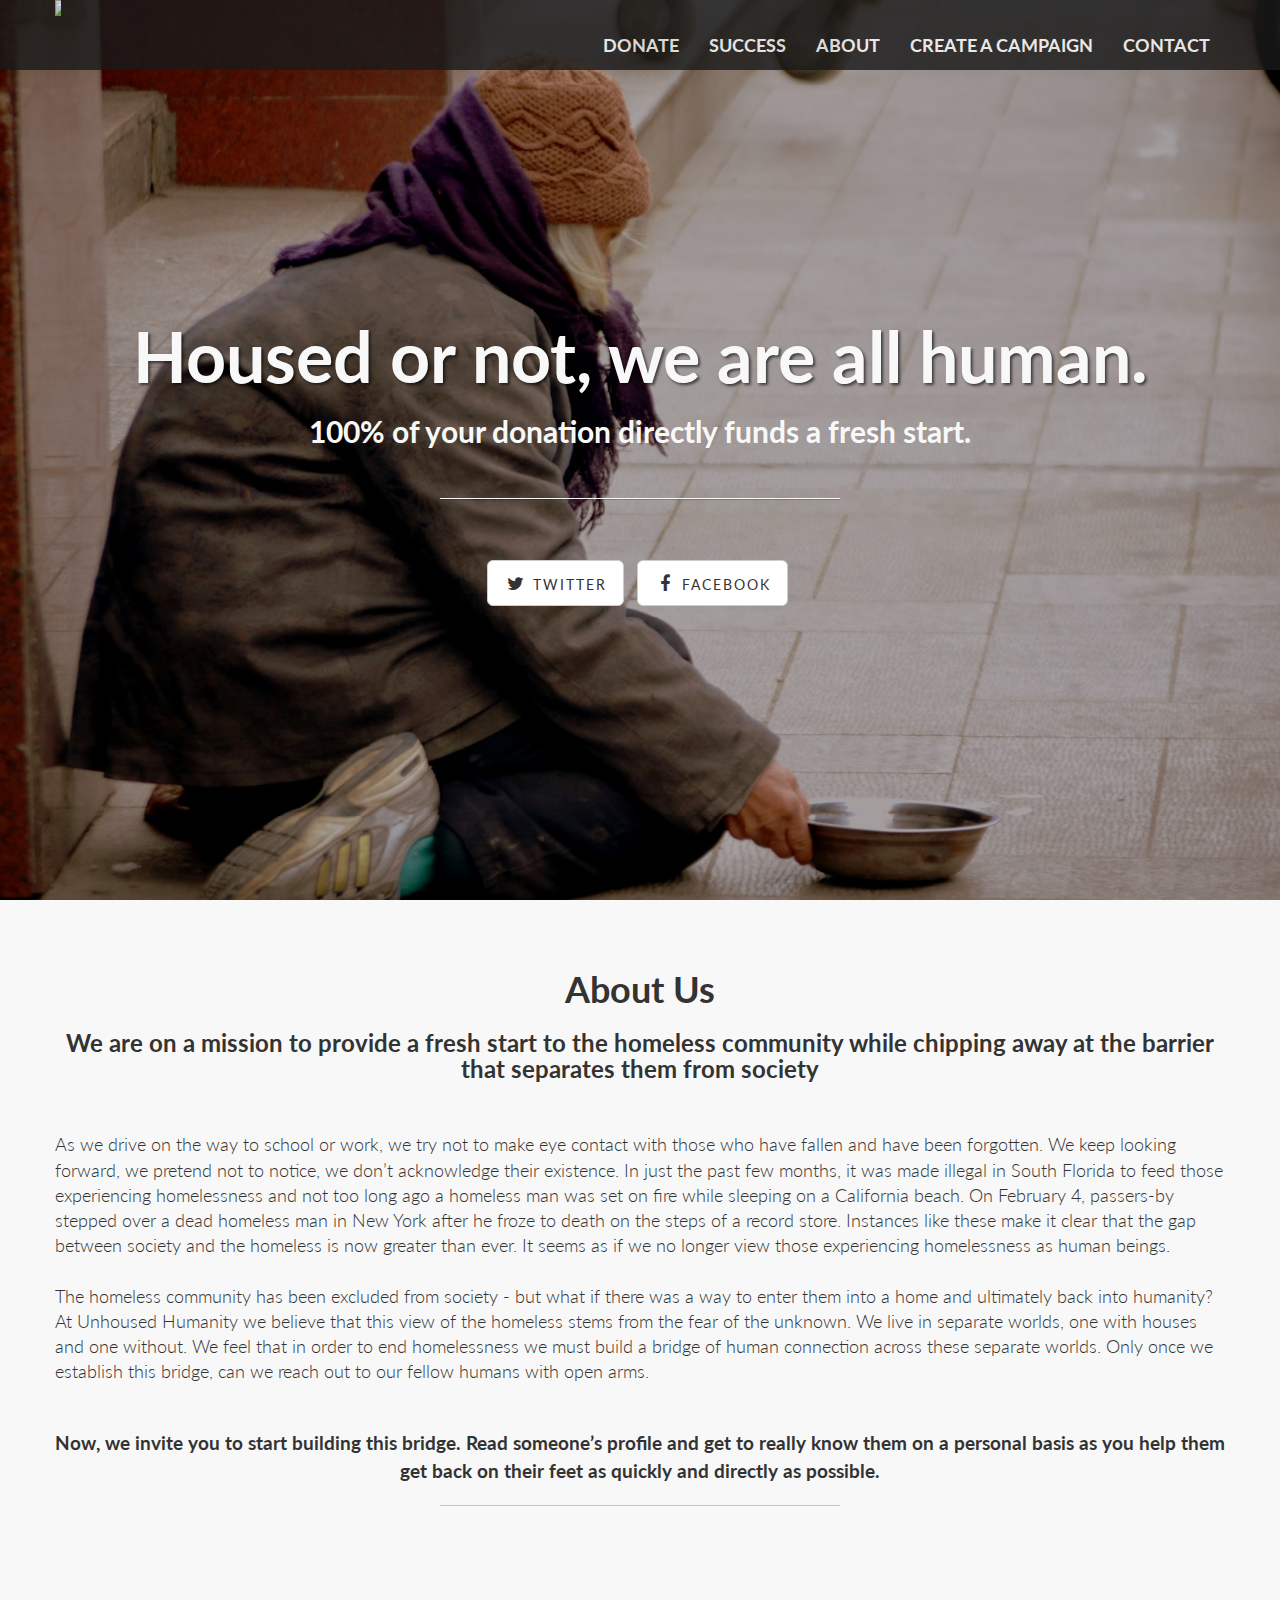
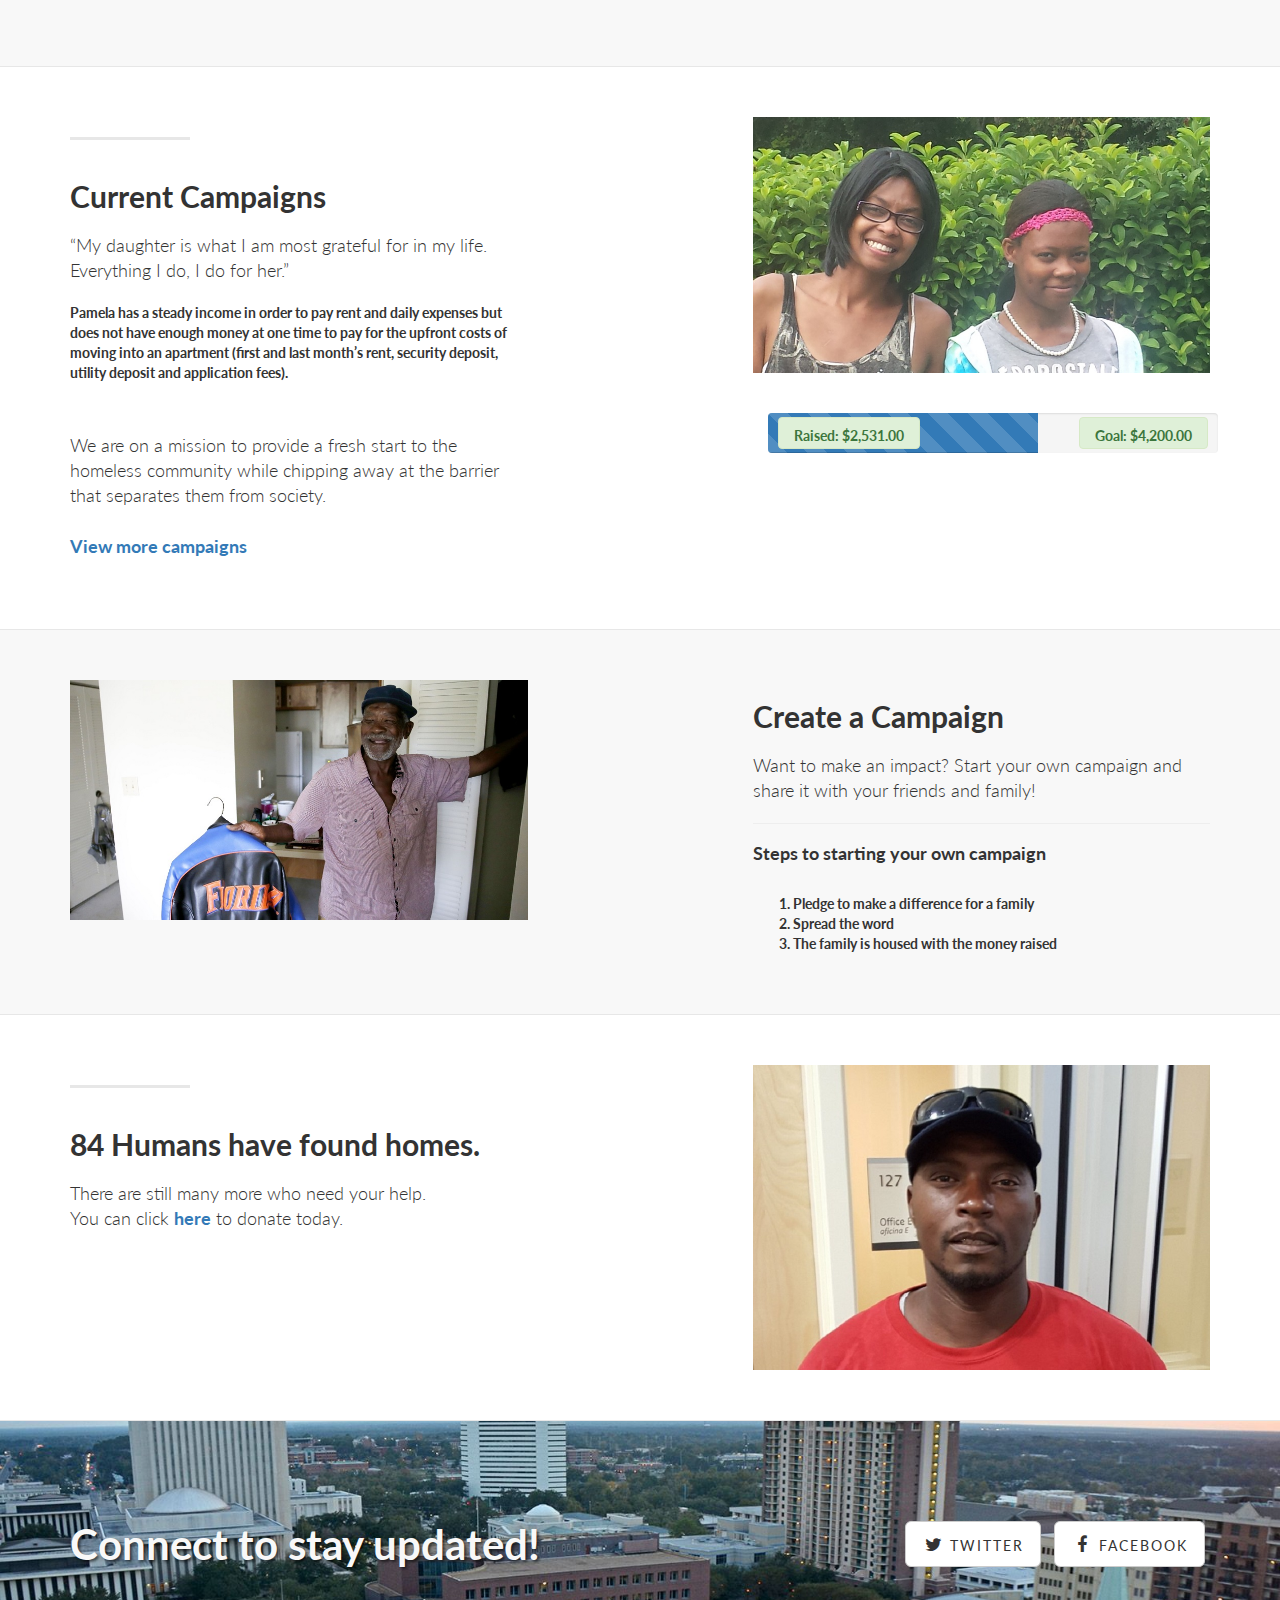
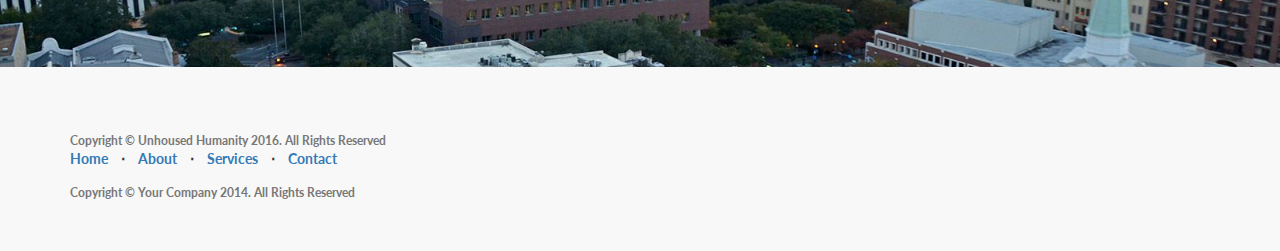
==== commit 9da382ca: "removed view more campaigns duplicate" ====
--- a/index.html
+++ b/index.html
@@ -143,9 +143,9 @@
                     <h2 class="section-heading">Current Campaigns</h2>
 					 <p class="lead">“My daughter is what I am most grateful for in my life. Everything I do, I do for her.”
 <p>
-Pamela has a steady income in order to pay rent and daily expenses but does not have enough money at one time to pay for the upfront costs of moving into an apartment (first and last month’s rent, security deposit, utility deposit and application fees).  <a href="http://unhousedhumanity.tumblr.com/" target="_blank"><br><br><b>View more campaigns</b></a></p>
+Pamela has a steady income in order to pay rent and daily expenses but does not have enough money at one time to pay for the upfront costs of moving into an apartment (first and last month’s rent, security deposit, utility deposit and application fees). </p>
 </p><br><br>
-                    <p class="lead">We are on a mission to provide a fresh start to the homeless community while chipping away at the barrier that separates them from society. <a href="http://unhousedhumanity.tumblr.com/" target="_blank"><br><br><b>View more campaigns</b></a></p>
+                    <p class="lead" style="font-size:18px;">We are on a mission to provide a fresh start to the homeless community while chipping away at the barrier that separates them from society. <a href="http://unhousedhumanity.tumblr.com/" target="_blank"><br><br><b>View more campaigns</b></a></p>
                 </div>
                 <div class="col-lg-5 col-lg-offset-2 col-sm-6">
 					<!-- progress bar -->
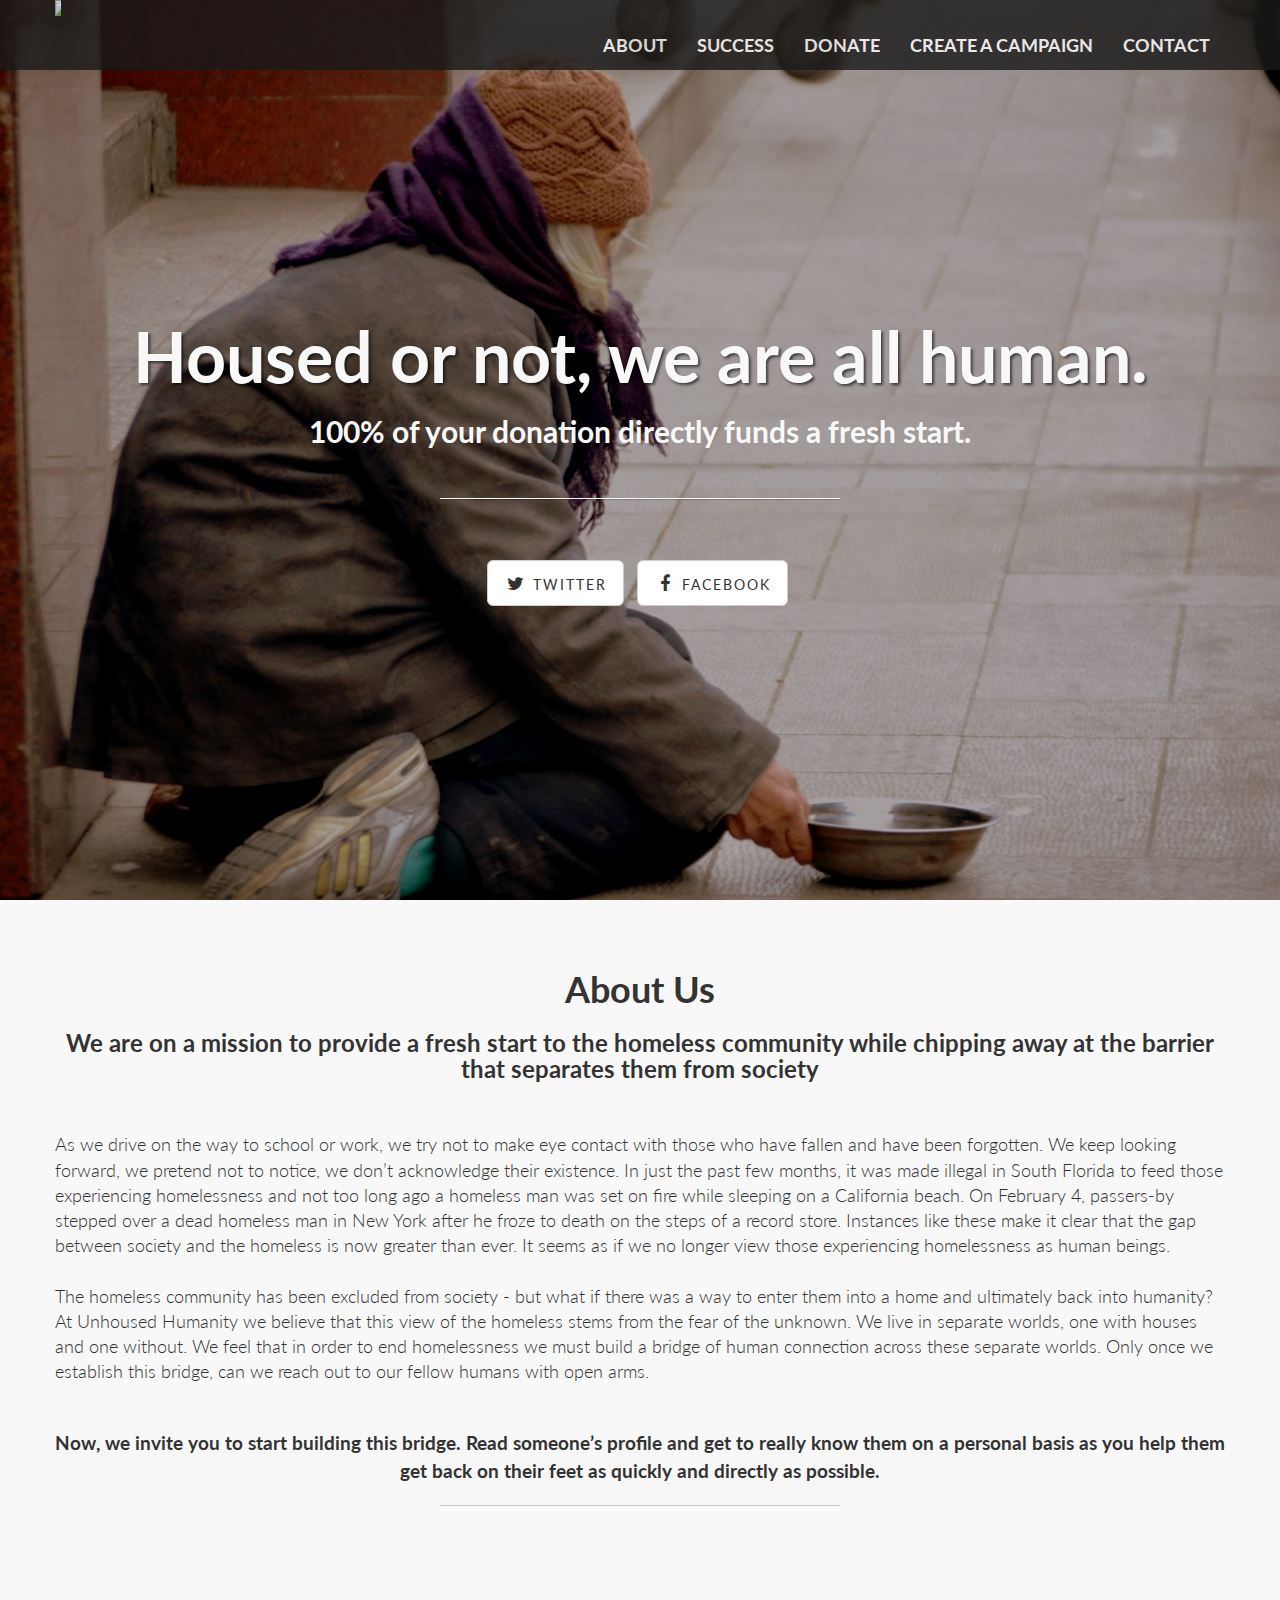
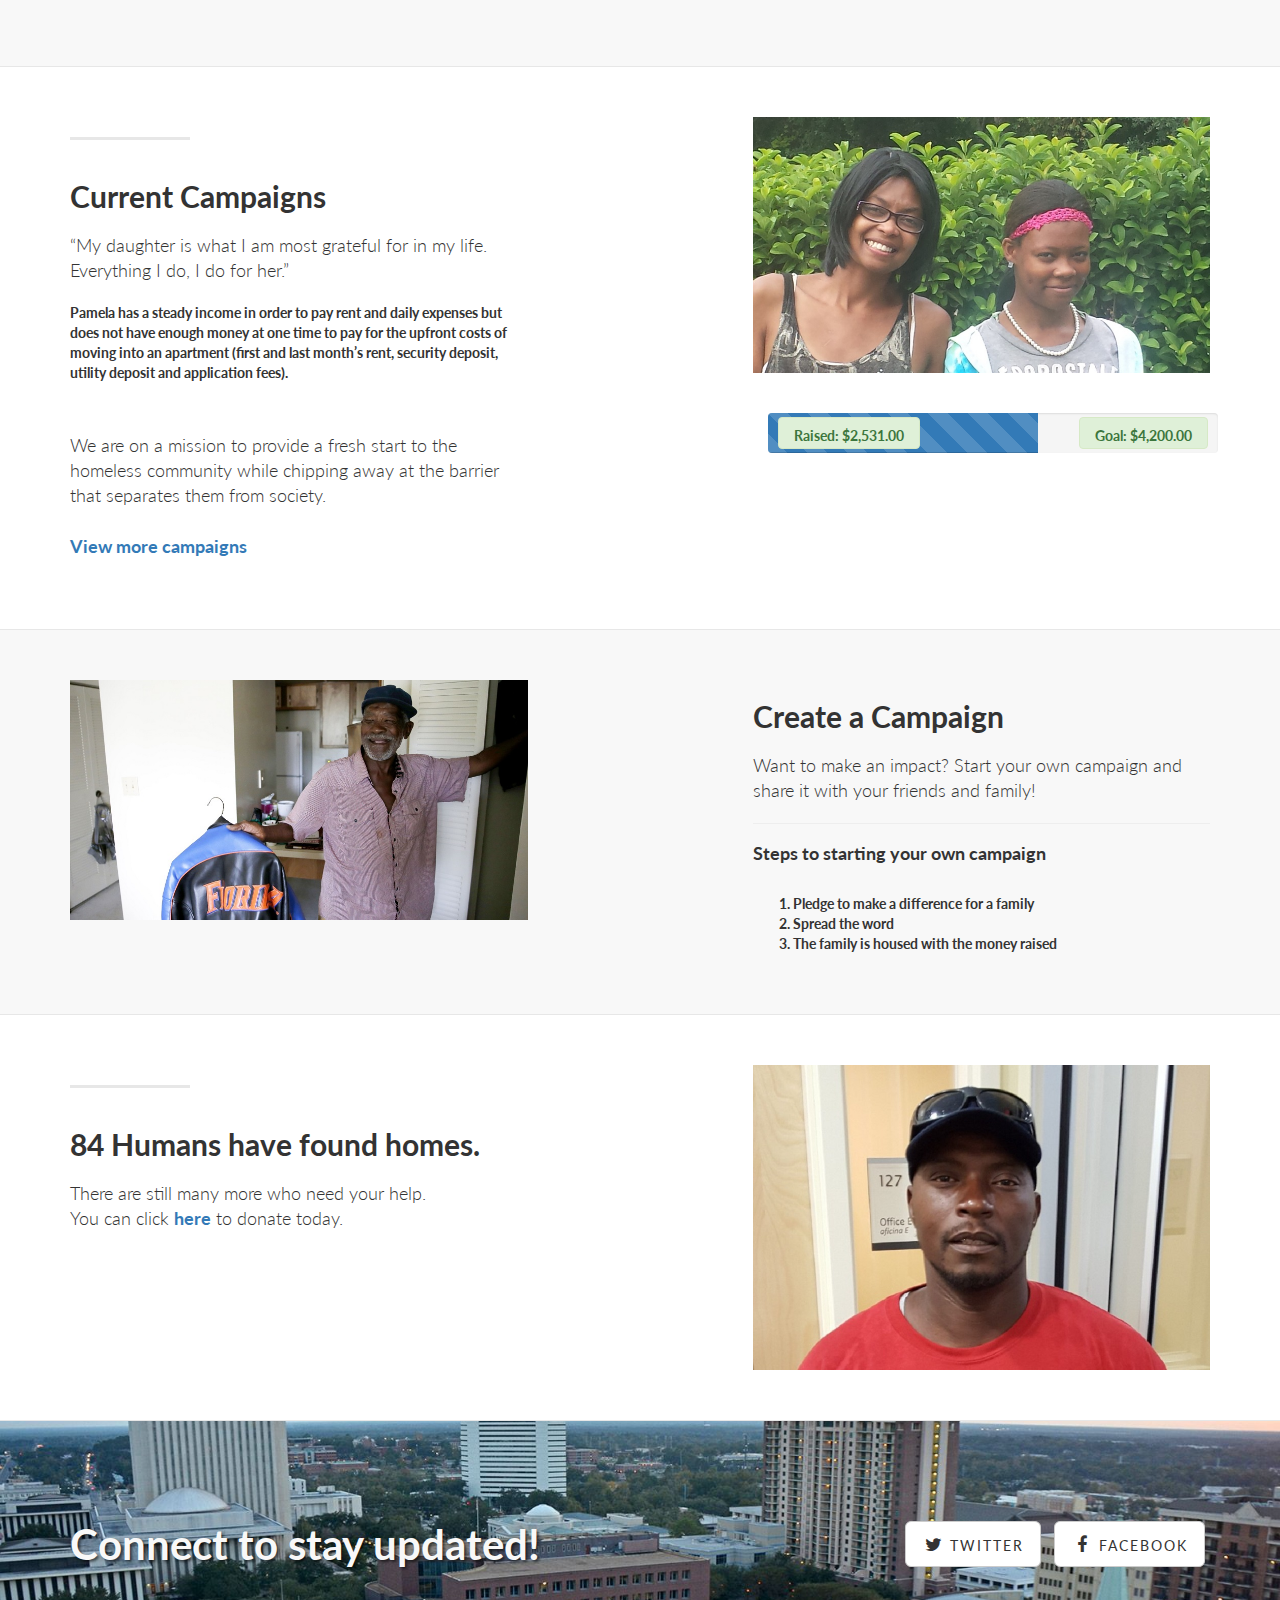
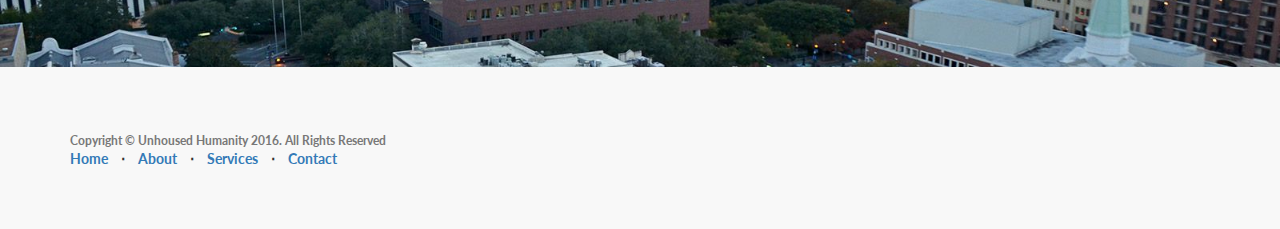
==== commit 2edc8343: "adding images" ====
--- a/index.html
+++ b/index.html
@@ -48,14 +48,14 @@
             <!-- Collect the nav links, forms, and other content for toggling -->
             <div class="collapse navbar-collapse" id="bs-example-navbar-collapse-1">
                 <ul class="nav navbar-nav navbar-right">
+                  <li>
+                        <a href="#about">ABOUT</a>
+                    </li>
+                    <li>
+                        <a href="successstories.html">SUCCESS</a>
+                    </li>
                     <li>
                         <a href="NFPform.html" target="_blank">DONATE</a>
-                    </li>
-					<li>
-                        <a href="successstories.html">SUCCESS</a>
-                    </li>
-					<li>
-                        <a href="#about">ABOUT</a>
                     </li>
                     <li>
                         <a href="#campaigns">CREATE A CAMPAIGN</a>
@@ -288,7 +288,6 @@
                             <a href="#contact">Contact</a>
                         </li>
                     </ul>
-                    <p class="copyright text-muted small">Copyright &copy; Your Company 2014. All Rights Reserved</p>
                 </div>
             </div>
         </div>
--- a/css/landing-page.css
+++ b/css/landing-page.css
@@ -92,6 +92,19 @@
     background-size: 110%;
 }
 
+.intro {
+    text-align: center;
+    color: #f8f8f8;
+	/*width: 100% !important;*/
+	height: 100%;
+	position: absolute;
+	top:0;
+	right:0;
+	left:0;
+	bottom:0;
+	overflow: auto;
+}
+
 
 .intro-message {
     position: relative;
@@ -222,3 +235,8 @@
 p.copyright {
     margin: 15px 0 0;
 }
+
+
+video {
+	position: relative;
+}
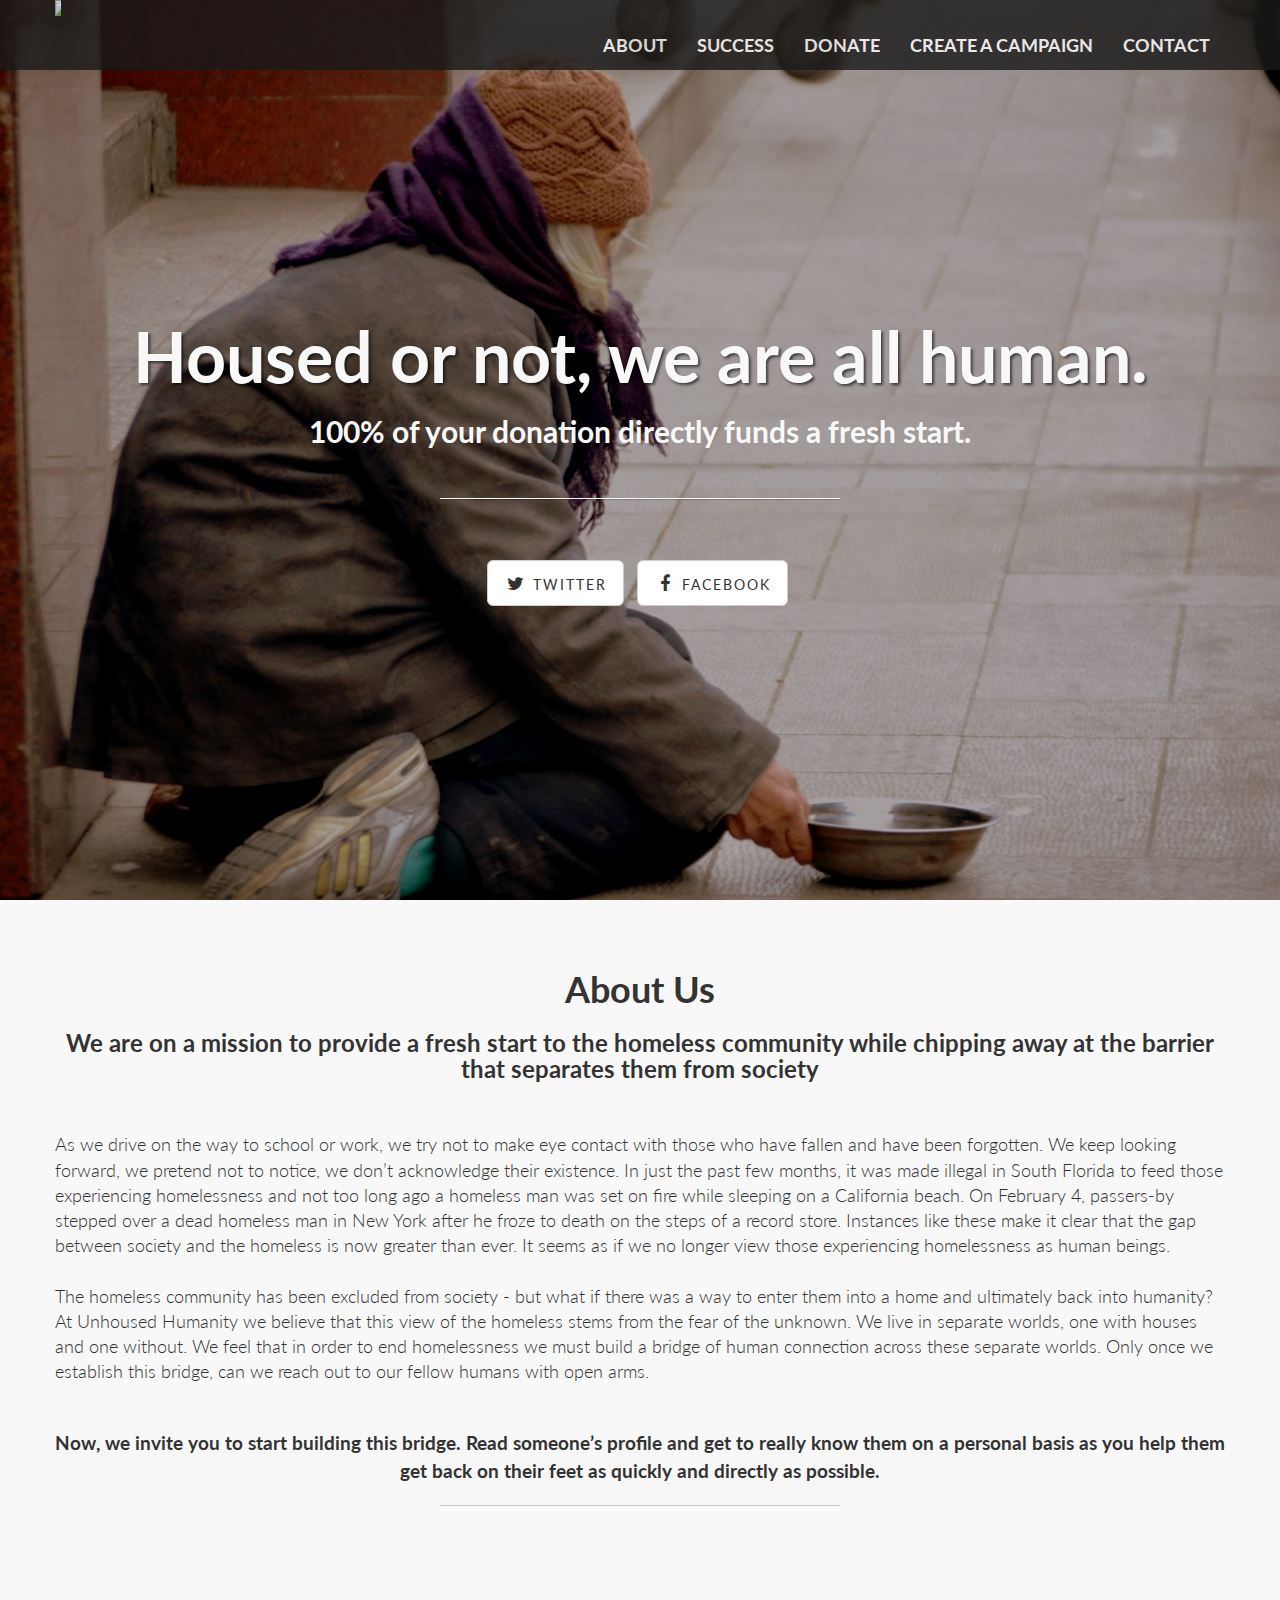
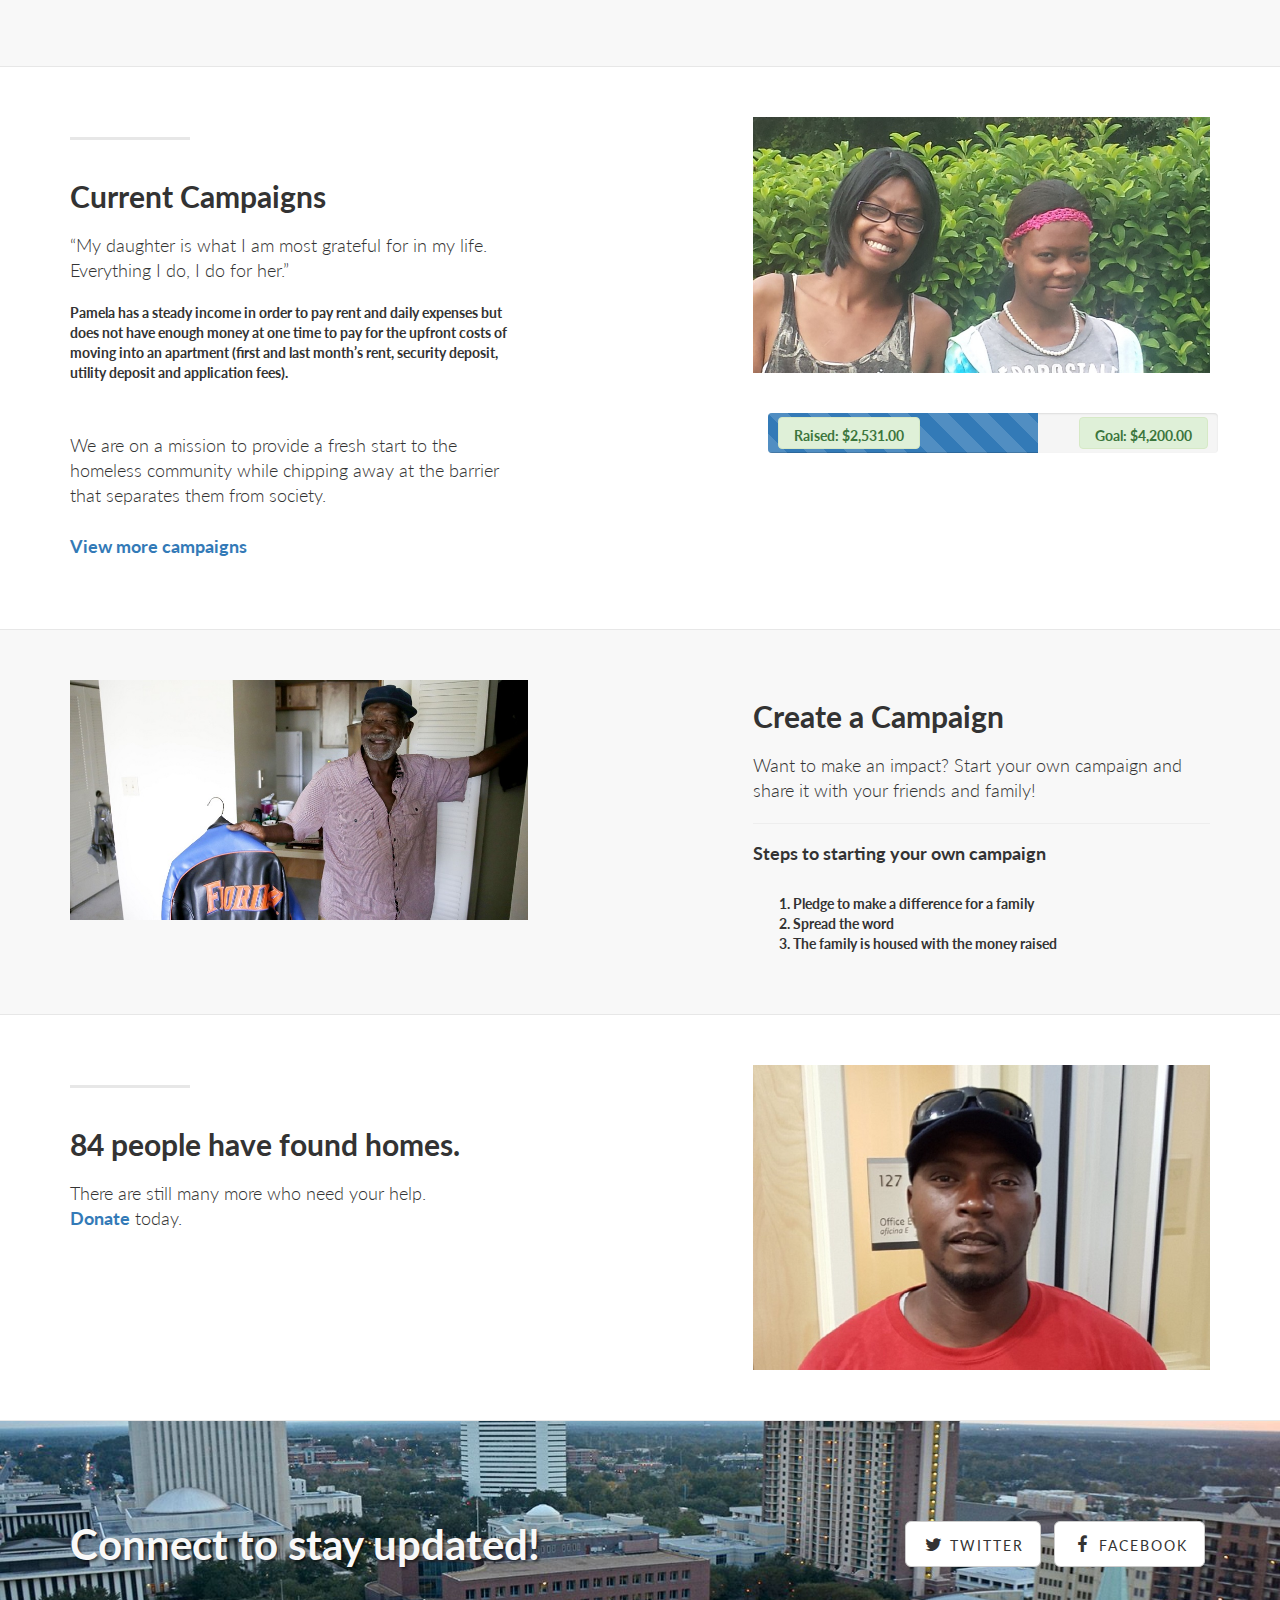
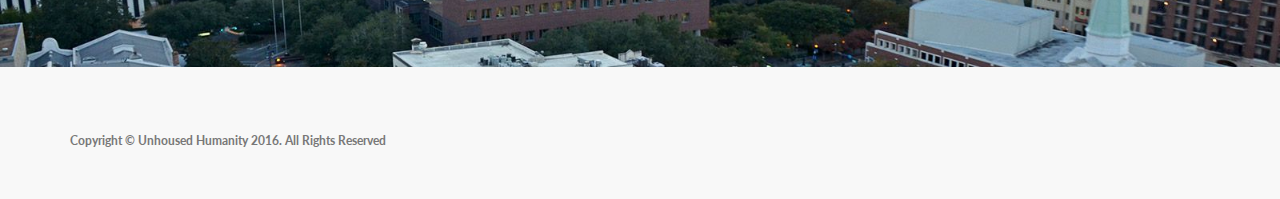
==== commit ebeb60d3: "final commit" ====
--- a/index.html
+++ b/index.html
@@ -55,7 +55,7 @@
                         <a href="successstories.html">SUCCESS</a>
                     </li>
                     <li>
-                        <a href="NFPform.html" target="_blank">DONATE</a>
+                        <a href="NFPform.html">DONATE</a>
                     </li>
                     <li>
                         <a href="#campaigns">CREATE A CAMPAIGN</a>
@@ -222,8 +222,8 @@
                 <div class="col-lg-5 col-sm-6">
                     <hr class="section-heading-spacer">
                     <div class="clearfix"></div>
-                    <h2 class="section-heading">84 Humans have found homes.</h2>
-                    <p class="lead">There are still many more who need your help. <br> You can click <a href="NFPform.html" target="_blank"><b>here</b></a> to donate today. </a></p>
+                    <h2 class="section-heading">84 people have found homes.</h2>
+                    <p class="lead">There are still many more who need your help. <br><a href="NFPform.html" target="_blank"><b>Donate</b></a> today. </a></p>
                 </div>
                 <div class="col-lg-5 col-lg-offset-2 col-sm-6">
                     <img class="img-responsive" src="img/mike.jpg" alt="">
@@ -271,23 +271,7 @@
                 <div class="col-lg-12">
 
                     <p class="copyright text-muted small">Copyright &copy; Unhoused Humanity 2016. All Rights Reserved</p>
-                    <ul class="list-inline">
-                        <li>
-                            <a href="#">Home</a>
-                        </li>
-                        <li class="footer-menu-divider">&sdot;</li>
-                        <li>
-                            <a href="#about">About</a>
-                        </li>
-                        <li class="footer-menu-divider">&sdot;</li>
-                        <li>
-                            <a href="#services">Services</a>
-                        </li>
-                        <li class="footer-menu-divider">&sdot;</li>
-                        <li>
-                            <a href="#contact">Contact</a>
-                        </li>
-                    </ul>
+                    
                 </div>
             </div>
         </div>
